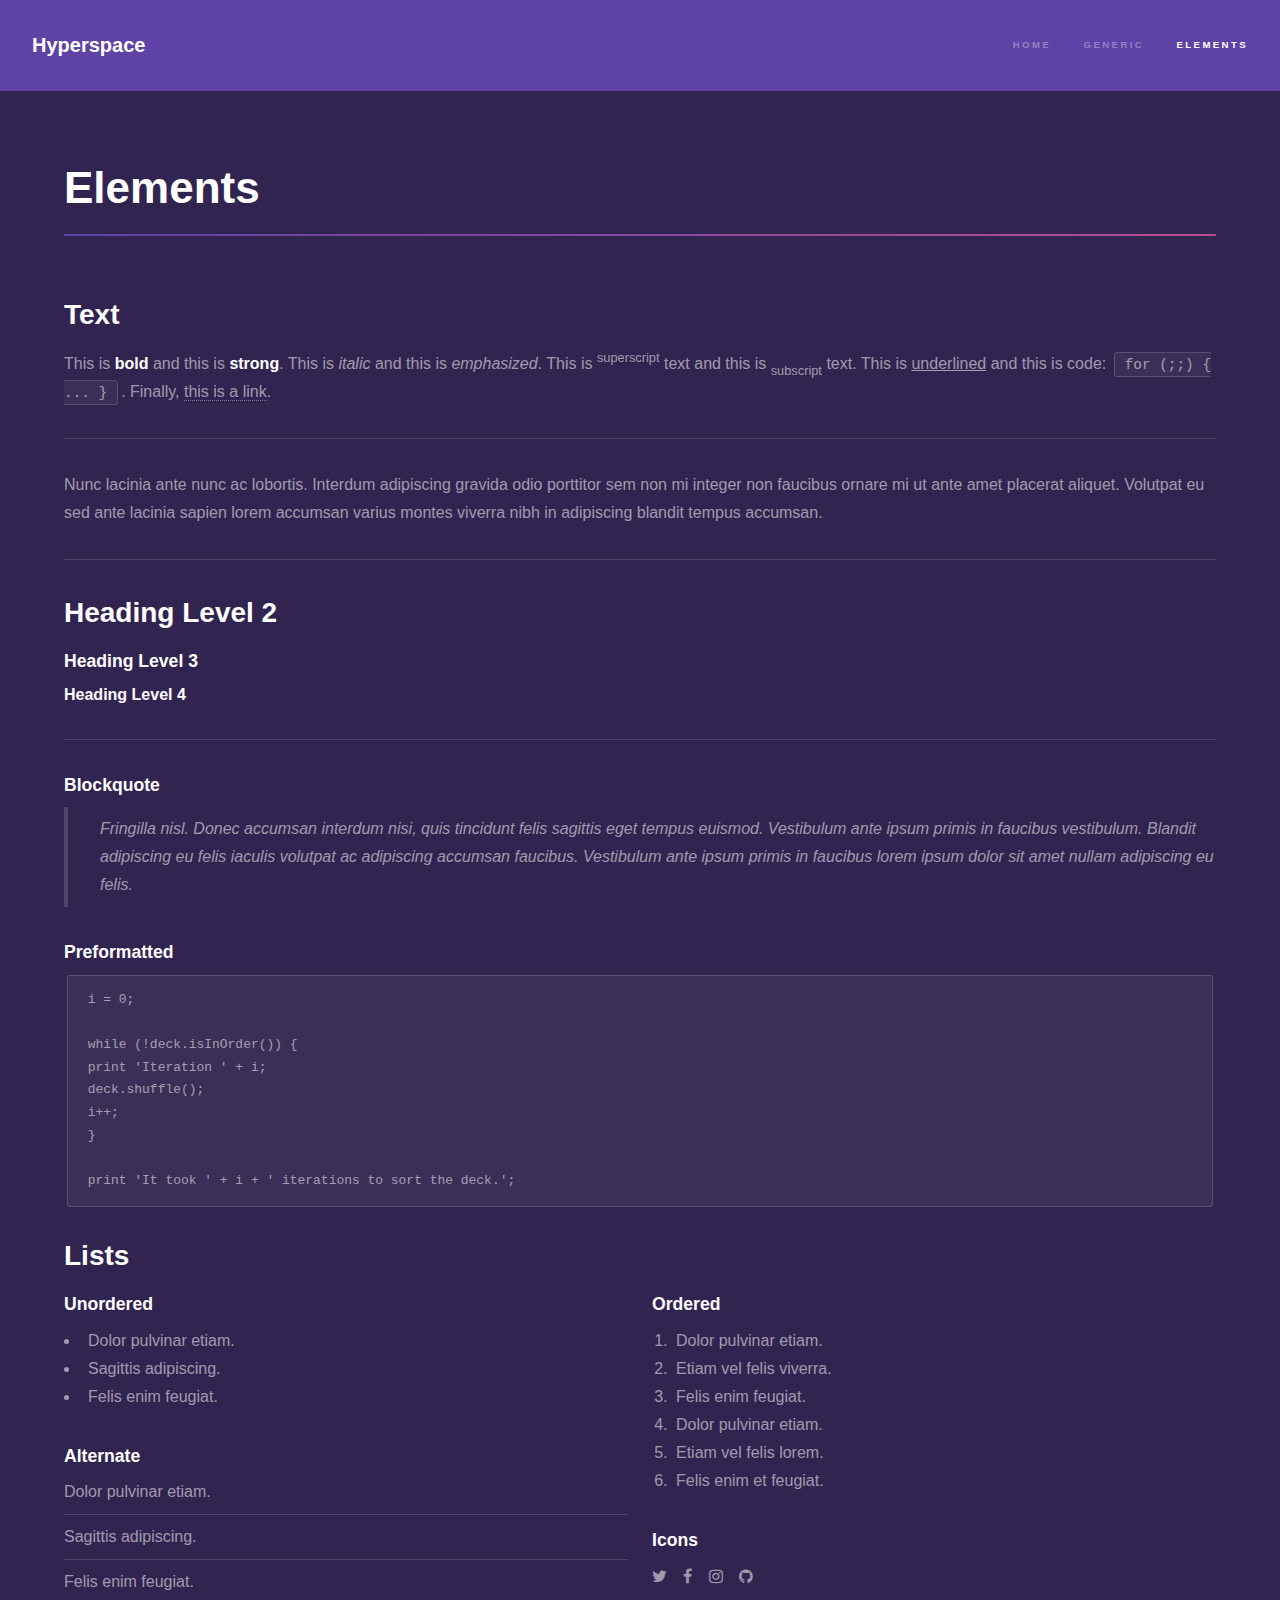
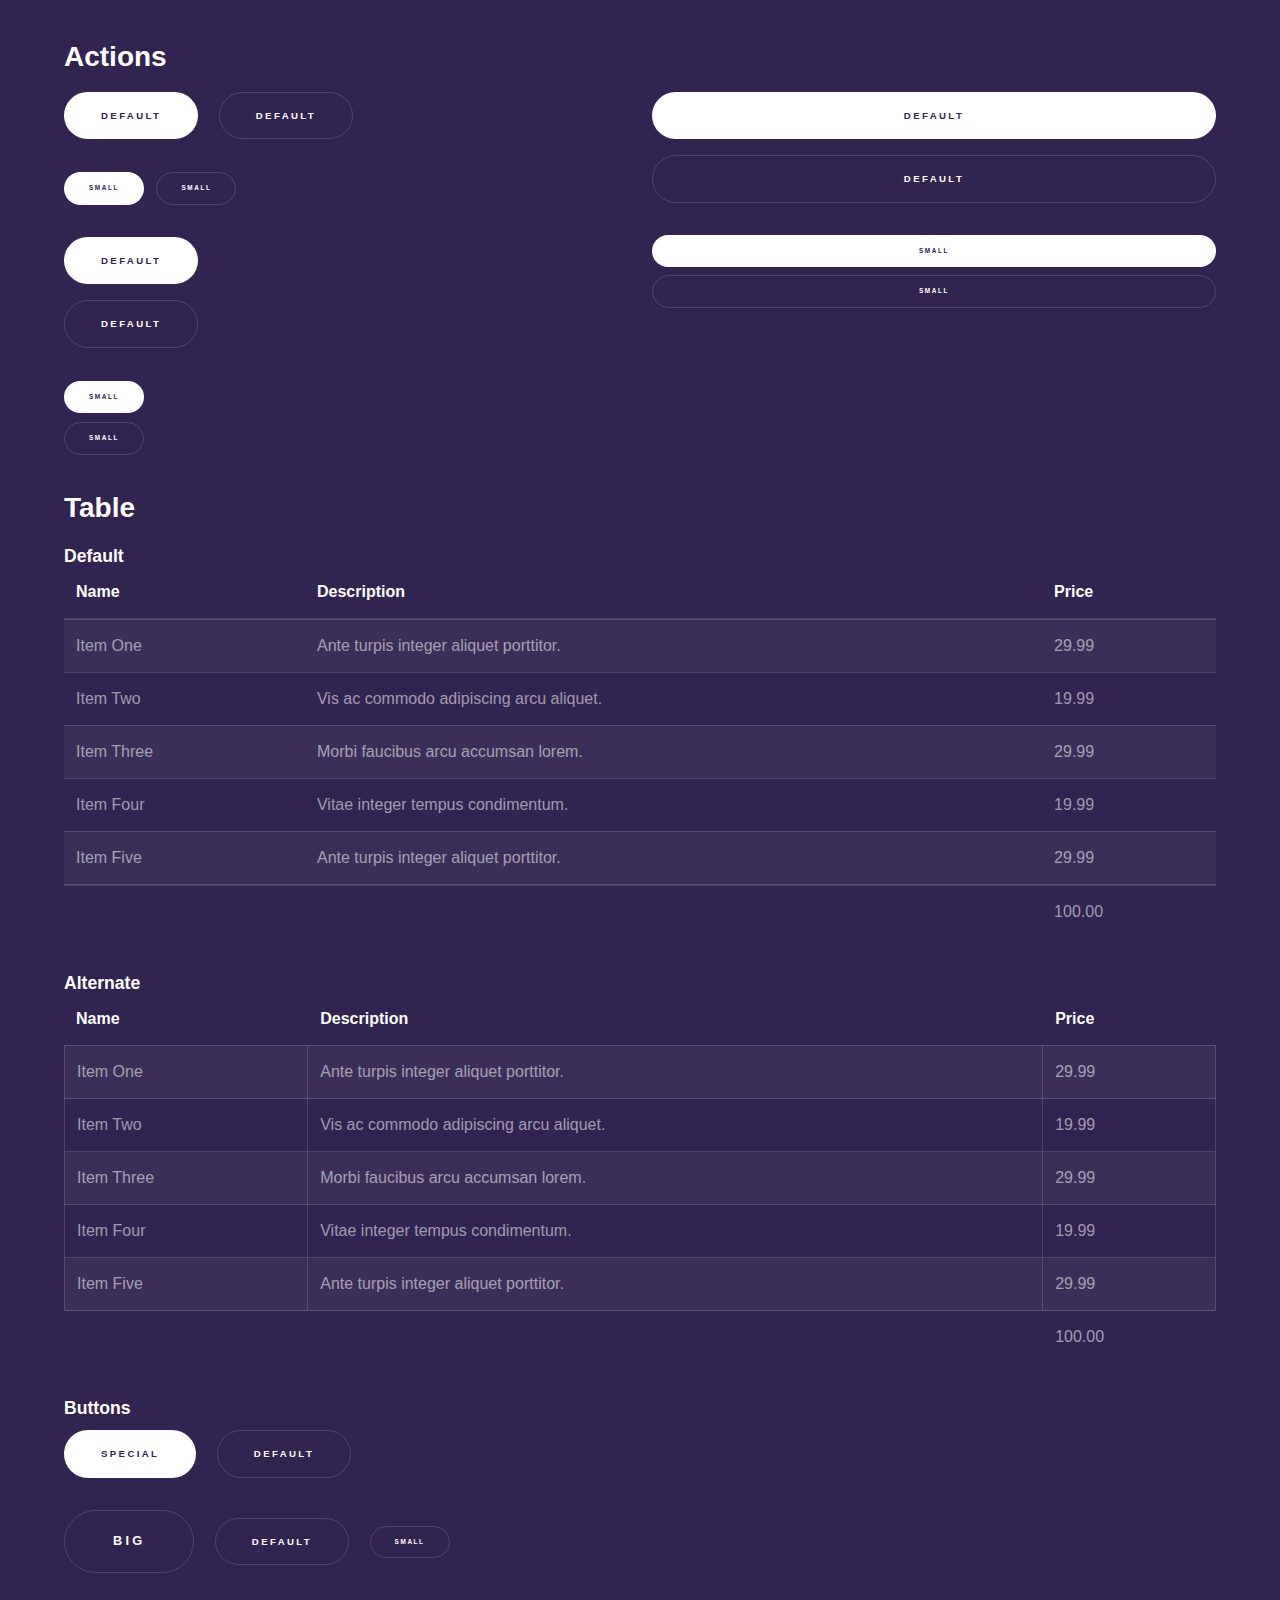
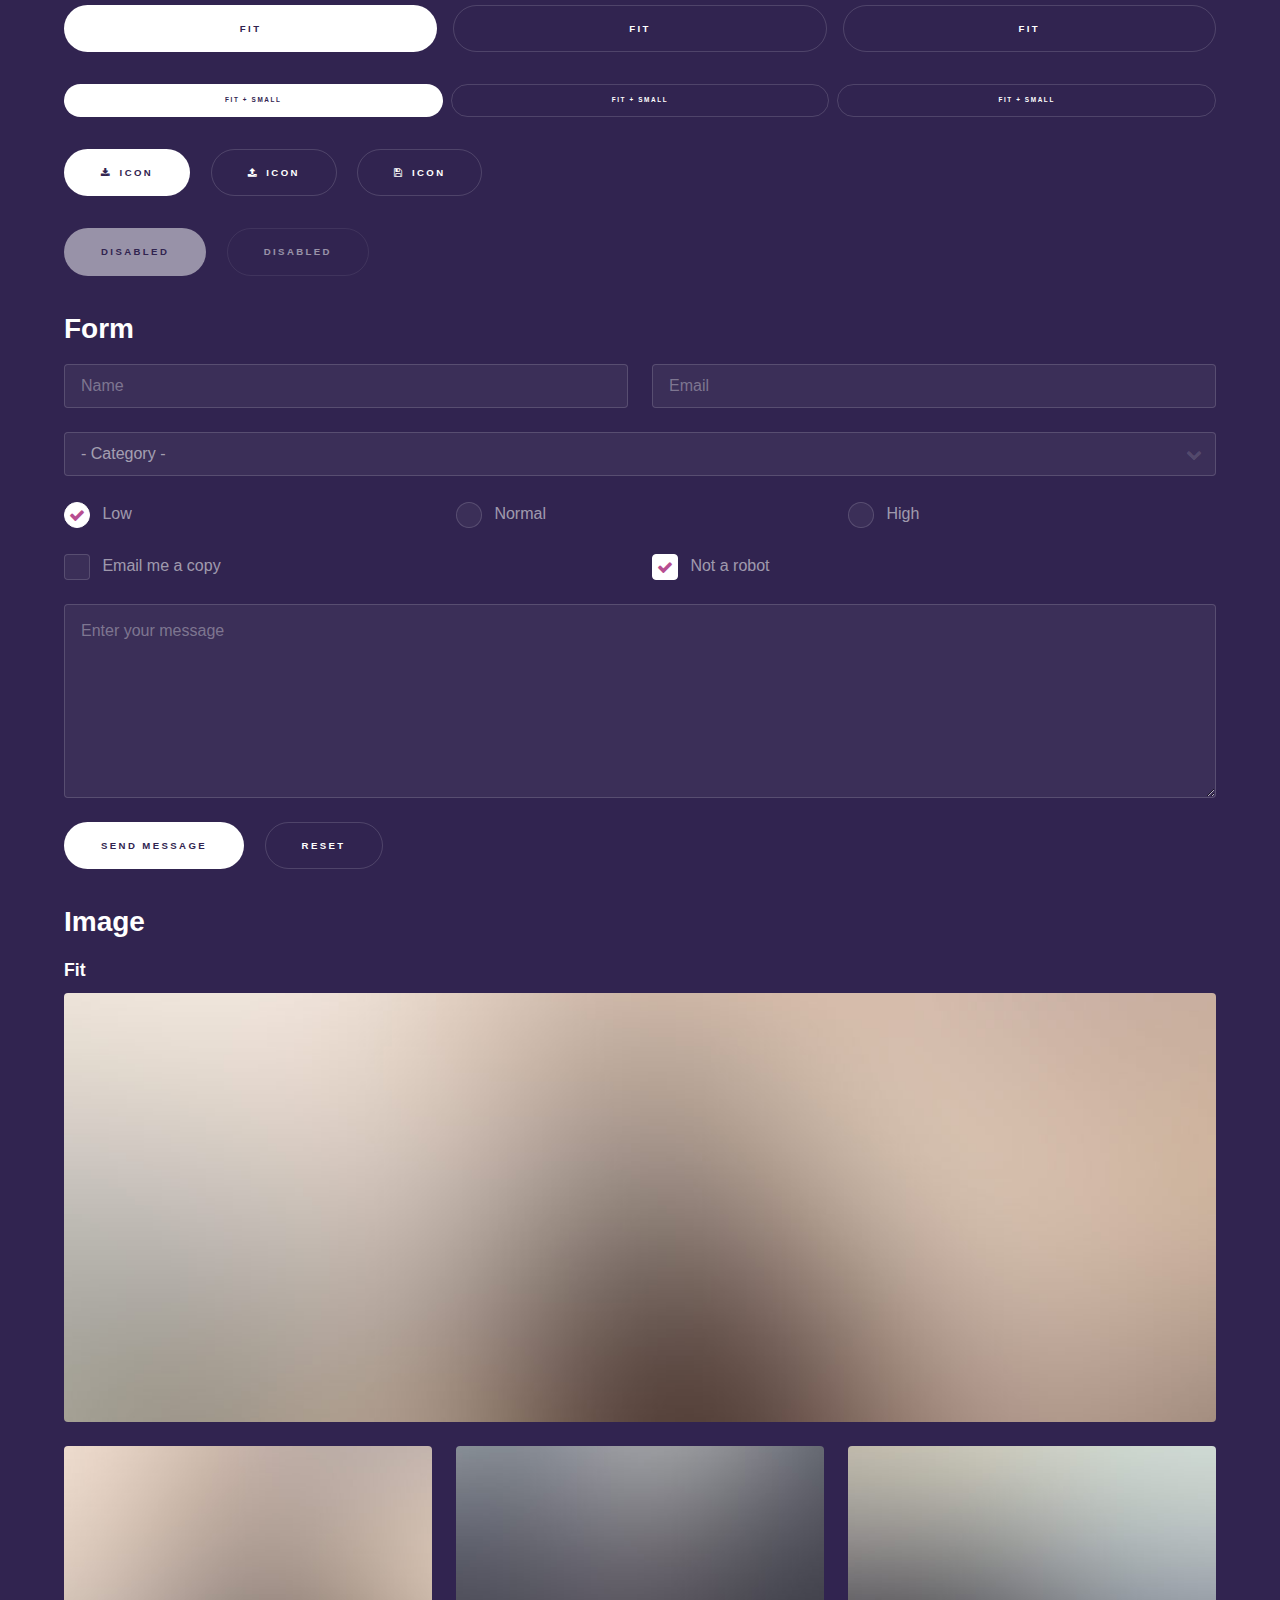
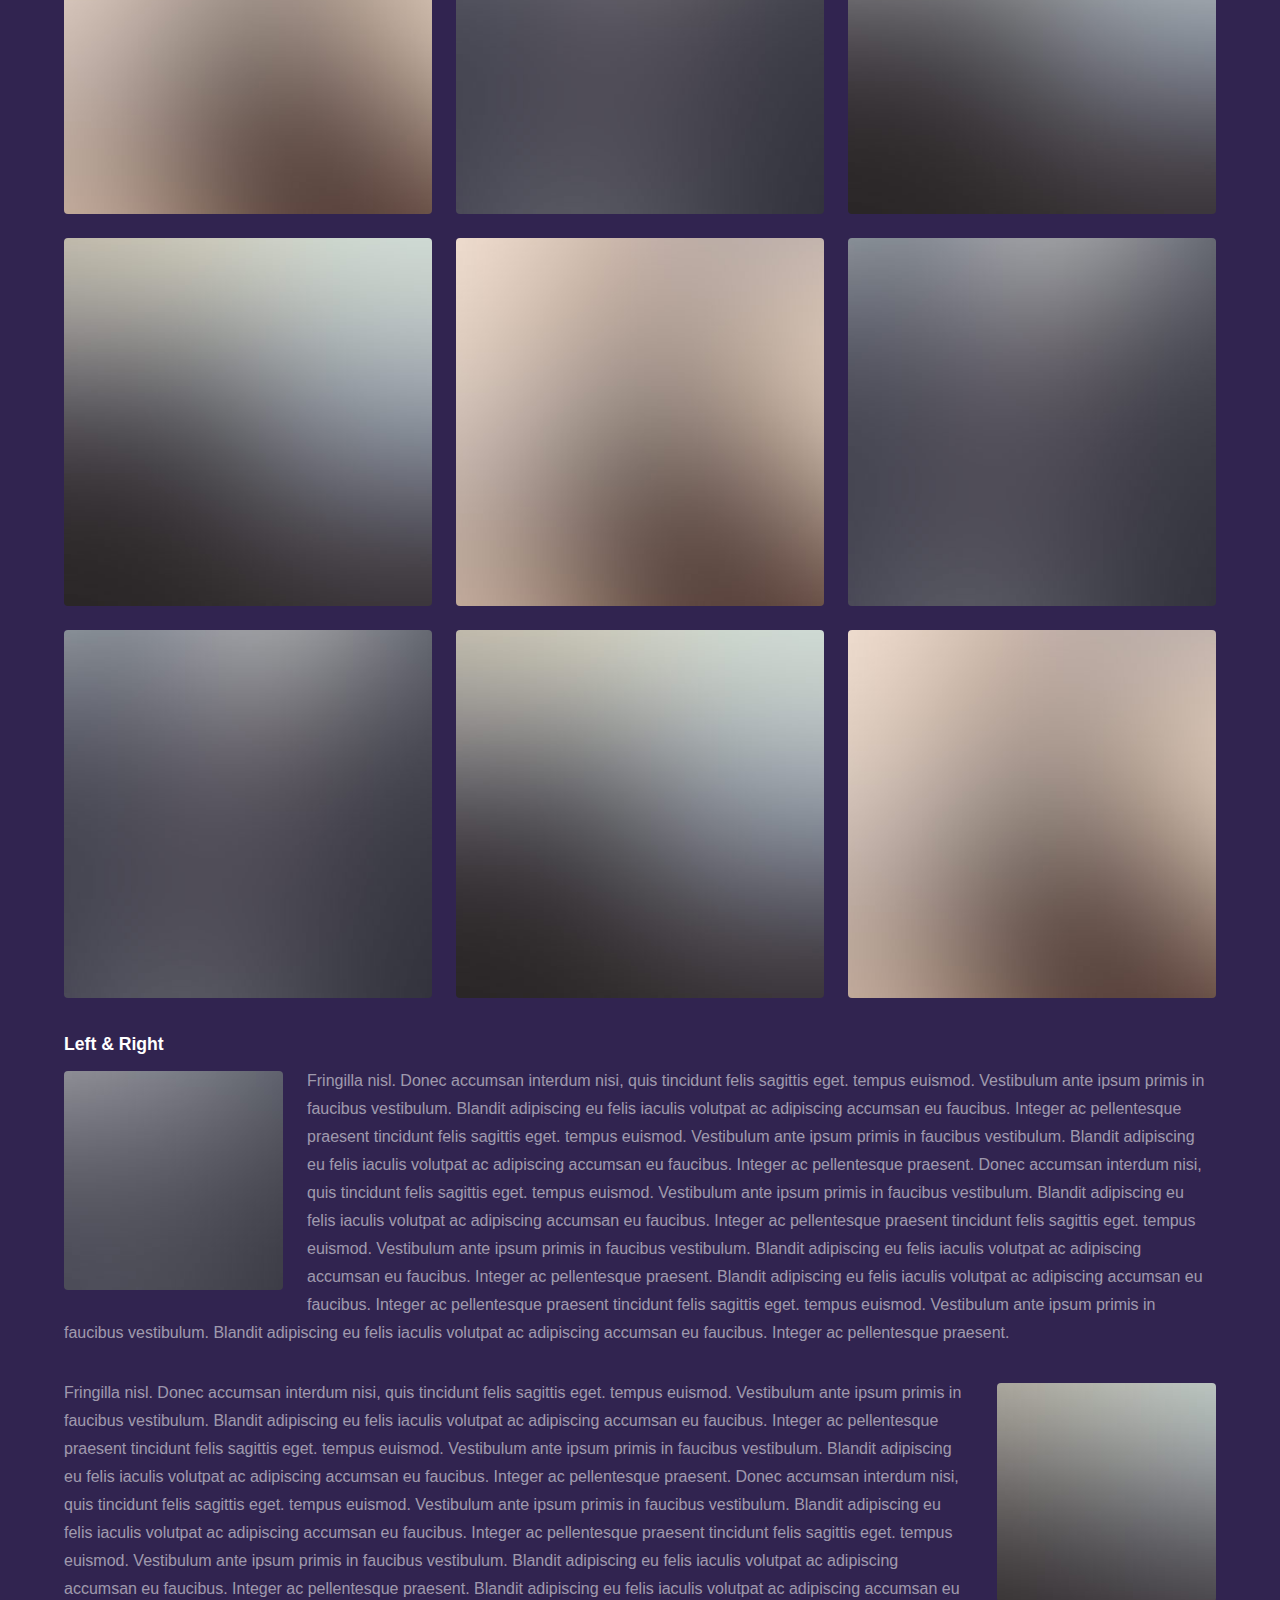
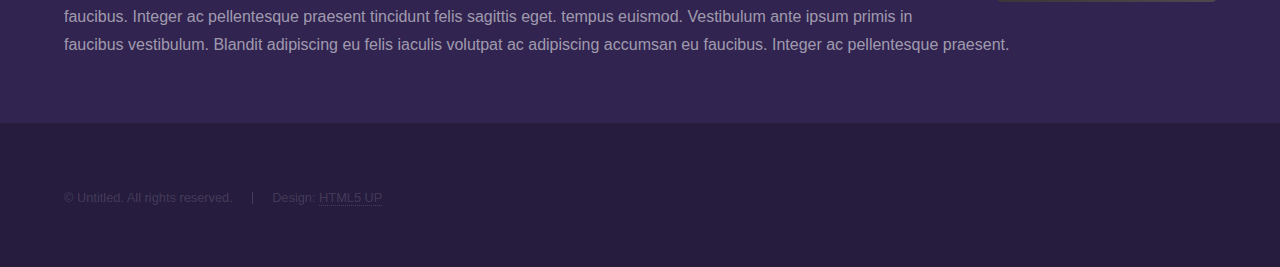
==== elements.html @ 5645de26 "added" ====
<!DOCTYPE HTML>
<!--
	Hyperspace by HTML5 UP
	html5up.net | @ajlkn
	Free for personal and commercial use under the CCA 3.0 license (html5up.net/license)
-->
<html>
	<head>
		<title>Elements - Hyperspace by HTML5 UP</title>
		<meta charset="utf-8" />
		<meta name="viewport" content="width=device-width, initial-scale=1" />
		<!--[if lte IE 8]><script src="assets/js/ie/html5shiv.js"></script><![endif]-->
		<link rel="stylesheet" href="assets/css/main.css" />
		<!--[if lte IE 9]><link rel="stylesheet" href="assets/css/ie9.css" /><![endif]-->
		<!--[if lte IE 8]><link rel="stylesheet" href="assets/css/ie8.css" /><![endif]-->
	</head>
	<body>

		<!-- Header -->
			<header id="header">
				<a href="index.html" class="title">Hyperspace</a>
				<nav>
					<ul>
						<li><a href="index.html">Home</a></li>
						<li><a href="generic.html">Generic</a></li>
						<li><a href="elements.html"  class="active">Elements</a></li>
					</ul>
				</nav>
			</header>

		<!-- Wrapper -->
			<div id="wrapper">

				<!-- Main -->
					<section id="main" class="wrapper">
						<div class="inner">
							<h1 class="major">Elements</h1>

							<!-- Text -->
								<section>
									<h2>Text</h2>
									<p>This is <b>bold</b> and this is <strong>strong</strong>. This is <i>italic</i> and this is <em>emphasized</em>.
									This is <sup>superscript</sup> text and this is <sub>subscript</sub> text.
									This is <u>underlined</u> and this is code: <code>for (;;) { ... }</code>. Finally, <a href="#">this is a link</a>.</p>
									<hr />
									<p>Nunc lacinia ante nunc ac lobortis. Interdum adipiscing gravida odio porttitor sem non mi integer non faucibus ornare mi ut ante amet placerat aliquet. Volutpat eu sed ante lacinia sapien lorem accumsan varius montes viverra nibh in adipiscing blandit tempus accumsan.</p>
									<hr />
									<h2>Heading Level 2</h2>
									<h3>Heading Level 3</h3>
									<h4>Heading Level 4</h4>
									<hr />
									<h3>Blockquote</h3>
									<blockquote>Fringilla nisl. Donec accumsan interdum nisi, quis tincidunt felis sagittis eget tempus euismod. Vestibulum ante ipsum primis in faucibus vestibulum. Blandit adipiscing eu felis iaculis volutpat ac adipiscing accumsan faucibus. Vestibulum ante ipsum primis in faucibus lorem ipsum dolor sit amet nullam adipiscing eu felis.</blockquote>
									<h3>Preformatted</h3>
									<pre><code>i = 0;

while (!deck.isInOrder()) {
print 'Iteration ' + i;
deck.shuffle();
i++;
}

print 'It took ' + i + ' iterations to sort the deck.';</code></pre>
								</section>

							<!-- Lists -->
								<section>
									<h2>Lists</h2>
									<div class="row">
										<div class="6u 12u$(medium)">
											<h3>Unordered</h3>
											<ul>
												<li>Dolor pulvinar etiam.</li>
												<li>Sagittis adipiscing.</li>
												<li>Felis enim feugiat.</li>
											</ul>
											<h3>Alternate</h3>
											<ul class="alt">
												<li>Dolor pulvinar etiam.</li>
												<li>Sagittis adipiscing.</li>
												<li>Felis enim feugiat.</li>
											</ul>
										</div>
										<div class="6u$ 12u$(medium)">
											<h3>Ordered</h3>
											<ol>
												<li>Dolor pulvinar etiam.</li>
												<li>Etiam vel felis viverra.</li>
												<li>Felis enim feugiat.</li>
												<li>Dolor pulvinar etiam.</li>
												<li>Etiam vel felis lorem.</li>
												<li>Felis enim et feugiat.</li>
											</ol>
											<h3>Icons</h3>
											<ul class="icons">
												<li><a href="#" class="icon fa-twitter"><span class="label">Twitter</span></a></li>
												<li><a href="#" class="icon fa-facebook"><span class="label">Facebook</span></a></li>
												<li><a href="#" class="icon fa-instagram"><span class="label">Instagram</span></a></li>
												<li><a href="#" class="icon fa-github"><span class="label">Github</span></a></li>
											</ul>
										</div>
									</div>
									<h2>Actions</h2>
									<div class="row">
										<div class="6u 12u$(medium)">
											<ul class="actions">
												<li><a href="#" class="button special">Default</a></li>
												<li><a href="#" class="button">Default</a></li>
											</ul>
											<ul class="actions small">
												<li><a href="#" class="button special small">Small</a></li>
												<li><a href="#" class="button small">Small</a></li>
											</ul>
											<ul class="actions vertical">
												<li><a href="#" class="button special">Default</a></li>
												<li><a href="#" class="button">Default</a></li>
											</ul>
											<ul class="actions vertical small">
												<li><a href="#" class="button special small">Small</a></li>
												<li><a href="#" class="button small">Small</a></li>
											</ul>
										</div>
										<div class="6u 12u$(medium)">
											<ul class="actions vertical">
												<li><a href="#" class="button special fit">Default</a></li>
												<li><a href="#" class="button fit">Default</a></li>
											</ul>
											<ul class="actions vertical small">
												<li><a href="#" class="button special small fit">Small</a></li>
												<li><a href="#" class="button small fit">Small</a></li>
											</ul>
										</div>
									</div>
								</section>

							<!-- Table -->
								<section>
									<h2>Table</h2>
									<h3>Default</h3>
									<div class="table-wrapper">
										<table>
											<thead>
												<tr>
													<th>Name</th>
													<th>Description</th>
													<th>Price</th>
												</tr>
											</thead>
											<tbody>
												<tr>
													<td>Item One</td>
													<td>Ante turpis integer aliquet porttitor.</td>
													<td>29.99</td>
												</tr>
												<tr>
													<td>Item Two</td>
													<td>Vis ac commodo adipiscing arcu aliquet.</td>
													<td>19.99</td>
												</tr>
												<tr>
													<td>Item Three</td>
													<td> Morbi faucibus arcu accumsan lorem.</td>
													<td>29.99</td>
												</tr>
												<tr>
													<td>Item Four</td>
													<td>Vitae integer tempus condimentum.</td>
													<td>19.99</td>
												</tr>
												<tr>
													<td>Item Five</td>
													<td>Ante turpis integer aliquet porttitor.</td>
													<td>29.99</td>
												</tr>
											</tbody>
											<tfoot>
												<tr>
													<td colspan="2"></td>
													<td>100.00</td>
												</tr>
											</tfoot>
										</table>
									</div>

									<h3>Alternate</h3>
									<div class="table-wrapper">
										<table class="alt">
											<thead>
												<tr>
													<th>Name</th>
													<th>Description</th>
													<th>Price</th>
												</tr>
											</thead>
											<tbody>
												<tr>
													<td>Item One</td>
													<td>Ante turpis integer aliquet porttitor.</td>
													<td>29.99</td>
												</tr>
												<tr>
													<td>Item Two</td>
													<td>Vis ac commodo adipiscing arcu aliquet.</td>
													<td>19.99</td>
												</tr>
												<tr>
													<td>Item Three</td>
													<td> Morbi faucibus arcu accumsan lorem.</td>
													<td>29.99</td>
												</tr>
												<tr>
													<td>Item Four</td>
													<td>Vitae integer tempus condimentum.</td>
													<td>19.99</td>
												</tr>
												<tr>
													<td>Item Five</td>
													<td>Ante turpis integer aliquet porttitor.</td>
													<td>29.99</td>
												</tr>
											</tbody>
											<tfoot>
												<tr>
													<td colspan="2"></td>
													<td>100.00</td>
												</tr>
											</tfoot>
										</table>
									</div>
								</section>

							<!-- Buttons -->
								<section>
									<h3>Buttons</h3>
									<ul class="actions">
										<li><a href="#" class="button special">Special</a></li>
										<li><a href="#" class="button">Default</a></li>
									</ul>
									<ul class="actions">
										<li><a href="#" class="button big">Big</a></li>
										<li><a href="#" class="button">Default</a></li>
										<li><a href="#" class="button small">Small</a></li>
									</ul>
									<ul class="actions fit">
										<li><a href="#" class="button special fit">Fit</a></li>
										<li><a href="#" class="button fit">Fit</a></li>
										<li><a href="#" class="button fit">Fit</a></li>
									</ul>
									<ul class="actions fit small">
										<li><a href="#" class="button special fit small">Fit + Small</a></li>
										<li><a href="#" class="button fit small">Fit + Small</a></li>
										<li><a href="#" class="button fit small">Fit + Small</a></li>
									</ul>
									<ul class="actions">
										<li><a href="#" class="button special icon fa-download">Icon</a></li>
										<li><a href="#" class="button icon fa-upload">Icon</a></li>
										<li><a href="#" class="button icon fa-save">Icon</a></li>
									</ul>
									<ul class="actions">
										<li><span class="button special disabled">Disabled</span></li>
										<li><span class="button disabled">Disabled</span></li>
									</ul>
								</section>

							<!-- Form -->
								<section>
									<h2>Form</h2>
									<form method="post" action="#">
										<div class="row uniform">
											<div class="6u 12u$(xsmall)">
												<input type="text" name="demo-name" id="demo-name" value="" placeholder="Name" />
											</div>
											<div class="6u$ 12u$(xsmall)">
												<input type="email" name="demo-email" id="demo-email" value="" placeholder="Email" />
											</div>
											<div class="12u$">
												<div class="select-wrapper">
													<select name="demo-category" id="demo-category">
														<option value="">- Category -</option>
														<option value="1">Manufacturing</option>
														<option value="1">Shipping</option>
														<option value="1">Administration</option>
														<option value="1">Human Resources</option>
													</select>
												</div>
											</div>
											<div class="4u 12u$(small)">
												<input type="radio" id="demo-priority-low" name="demo-priority" checked>
												<label for="demo-priority-low">Low</label>
											</div>
											<div class="4u 12u$(small)">
												<input type="radio" id="demo-priority-normal" name="demo-priority">
												<label for="demo-priority-normal">Normal</label>
											</div>
											<div class="4u$ 12u$(small)">
												<input type="radio" id="demo-priority-high" name="demo-priority">
												<label for="demo-priority-high">High</label>
											</div>
											<div class="6u 12u$(small)">
												<input type="checkbox" id="demo-copy" name="demo-copy">
												<label for="demo-copy">Email me a copy</label>
											</div>
											<div class="6u$ 12u$(small)">
												<input type="checkbox" id="demo-human" name="demo-human" checked>
												<label for="demo-human">Not a robot</label>
											</div>
											<div class="12u$">
												<textarea name="demo-message" id="demo-message" placeholder="Enter your message" rows="6"></textarea>
											</div>
											<div class="12u$">
												<ul class="actions">
													<li><input type="submit" value="Send Message" class="special" /></li>
													<li><input type="reset" value="Reset" /></li>
												</ul>
											</div>
										</div>
									</form>
								</section>

							<!-- Image -->
								<section>
									<h2>Image</h2>
									<h3>Fit</h3>
									<div class="box alt">
										<div class="row uniform">
											<div class="12u$"><span class="image fit"><img src="images/pic04.jpg" alt="" /></span></div>
											<div class="4u"><span class="image fit"><img src="images/pic01.jpg" alt="" /></span></div>
											<div class="4u"><span class="image fit"><img src="images/pic02.jpg" alt="" /></span></div>
											<div class="4u$"><span class="image fit"><img src="images/pic03.jpg" alt="" /></span></div>
											<div class="4u"><span class="image fit"><img src="images/pic03.jpg" alt="" /></span></div>
											<div class="4u"><span class="image fit"><img src="images/pic01.jpg" alt="" /></span></div>
											<div class="4u$"><span class="image fit"><img src="images/pic02.jpg" alt="" /></span></div>
											<div class="4u"><span class="image fit"><img src="images/pic02.jpg" alt="" /></span></div>
											<div class="4u"><span class="image fit"><img src="images/pic03.jpg" alt="" /></span></div>
											<div class="4u$"><span class="image fit"><img src="images/pic01.jpg" alt="" /></span></div>
										</div>
									</div>
									<h3>Left &amp; Right</h3>
									<p><span class="image left"><img src="images/pic05.jpg" alt="" /></span>Fringilla nisl. Donec accumsan interdum nisi, quis tincidunt felis sagittis eget. tempus euismod. Vestibulum ante ipsum primis in faucibus vestibulum. Blandit adipiscing eu felis iaculis volutpat ac adipiscing accumsan eu faucibus. Integer ac pellentesque praesent tincidunt felis sagittis eget. tempus euismod. Vestibulum ante ipsum primis in faucibus vestibulum. Blandit adipiscing eu felis iaculis volutpat ac adipiscing accumsan eu faucibus. Integer ac pellentesque praesent. Donec accumsan interdum nisi, quis tincidunt felis sagittis eget. tempus euismod. Vestibulum ante ipsum primis in faucibus vestibulum. Blandit adipiscing eu felis iaculis volutpat ac adipiscing accumsan eu faucibus. Integer ac pellentesque praesent tincidunt felis sagittis eget. tempus euismod. Vestibulum ante ipsum primis in faucibus vestibulum. Blandit adipiscing eu felis iaculis volutpat ac adipiscing accumsan eu faucibus. Integer ac pellentesque praesent. Blandit adipiscing eu felis iaculis volutpat ac adipiscing accumsan eu faucibus. Integer ac pellentesque praesent tincidunt felis sagittis eget. tempus euismod. Vestibulum ante ipsum primis in faucibus vestibulum. Blandit adipiscing eu felis iaculis volutpat ac adipiscing accumsan eu faucibus. Integer ac pellentesque praesent.</p>
									<p><span class="image right"><img src="images/pic06.jpg" alt="" /></span>Fringilla nisl. Donec accumsan interdum nisi, quis tincidunt felis sagittis eget. tempus euismod. Vestibulum ante ipsum primis in faucibus vestibulum. Blandit adipiscing eu felis iaculis volutpat ac adipiscing accumsan eu faucibus. Integer ac pellentesque praesent tincidunt felis sagittis eget. tempus euismod. Vestibulum ante ipsum primis in faucibus vestibulum. Blandit adipiscing eu felis iaculis volutpat ac adipiscing accumsan eu faucibus. Integer ac pellentesque praesent. Donec accumsan interdum nisi, quis tincidunt felis sagittis eget. tempus euismod. Vestibulum ante ipsum primis in faucibus vestibulum. Blandit adipiscing eu felis iaculis volutpat ac adipiscing accumsan eu faucibus. Integer ac pellentesque praesent tincidunt felis sagittis eget. tempus euismod. Vestibulum ante ipsum primis in faucibus vestibulum. Blandit adipiscing eu felis iaculis volutpat ac adipiscing accumsan eu faucibus. Integer ac pellentesque praesent. Blandit adipiscing eu felis iaculis volutpat ac adipiscing accumsan eu faucibus. Integer ac pellentesque praesent tincidunt felis sagittis eget. tempus euismod. Vestibulum ante ipsum primis in faucibus vestibulum. Blandit adipiscing eu felis iaculis volutpat ac adipiscing accumsan eu faucibus. Integer ac pellentesque praesent.</p>
								</section>

						</div>
					</section>

			</div>

		<!-- Footer -->
			<footer id="footer" class="wrapper alt">
				<div class="inner">
					<ul class="menu">
						<li>&copy; Untitled. All rights reserved.</li><li>Design: <a href="http://html5up.net">HTML5 UP</a></li>
					</ul>
				</div>
			</footer>

		<!-- Scripts -->
			<script src="assets/js/jquery.min.js"></script>
			<script src="assets/js/jquery.scrollex.min.js"></script>
			<script src="assets/js/jquery.scrolly.min.js"></script>
			<script src="assets/js/skel.min.js"></script>
			<script src="assets/js/util.js"></script>
			<!--[if lte IE 8]><script src="assets/js/ie/respond.min.js"></script><![endif]-->
			<script src="assets/js/main.js"></script>

	</body>
</html>
---- assets/css/main.css ----
@import url(font-awesome.min.css);

/*
	Hyperspace by HTML5 UP
	html5up.net | @ajlkn
	Free for personal and commercial use under the CCA 3.0 license (html5up.net/license)
*/

/* Reset */

	html, body, div, span, applet, object, iframe, h1, h2, h3, h4, h5, h6, p, blockquote, pre, a, abbr, acronym, address, big, cite, code, del, dfn, em, img, ins, kbd, q, s, samp, small, strike, strong, sub, sup, tt, var, b, u, i, center, dl, dt, dd, ol, ul, li, fieldset, form, label, legend, table, caption, tbody, tfoot, thead, tr, th, td, article, aside, canvas, details, embed, figure, figcaption, footer, header, hgroup, menu, nav, output, ruby, section, summary, time, mark, audio, video {
		margin: 0;
		padding: 0;
		border: 0;
		font-size: 100%;
		font: inherit;
		vertical-align: baseline;
	}

	article, aside, details, figcaption, figure, footer, header, hgroup, menu, nav, section {
		display: block;
	}

	body {
		line-height: 1;
	}

	ol, ul {
		list-style: none;
	}

	blockquote, q {
		quotes: none;
	}

	blockquote:before, blockquote:after, q:before, q:after {
		content: '';
		content: none;
	}

	table {
		border-collapse: collapse;
		border-spacing: 0;
	}

	body {
		-webkit-text-size-adjust: none;
	}

/* Box Model */

	*, *:before, *:after {
		-moz-box-sizing: border-box;
		-webkit-box-sizing: border-box;
		box-sizing: border-box;
	}

/* Grid */

	.row {
		border-bottom: solid 1px transparent;
		-moz-box-sizing: border-box;
		-webkit-box-sizing: border-box;
		box-sizing: border-box;
	}

	.row > * {
		float: left;
		-moz-box-sizing: border-box;
		-webkit-box-sizing: border-box;
		box-sizing: border-box;
	}

	.row:after, .row:before {
		content: '';
		display: block;
		clear: both;
		height: 0;
	}

	.row.uniform > * > :first-child {
		margin-top: 0;
	}

	.row.uniform > * > :last-child {
		margin-bottom: 0;
	}

	.row.\30 \25 > * {
		padding: 0 0 0 0em;
	}

	.row.\30 \25 {
		margin: 0 0 -1px 0em;
	}

	.row.uniform.\30 \25 > * {
		padding: 0em 0 0 0em;
	}

	.row.uniform.\30 \25 {
		margin: 0em 0 -1px 0em;
	}

	.row > * {
		padding: 0 0 0 1.5em;
	}

	.row {
		margin: 0 0 -1px -1.5em;
	}

	.row.uniform > * {
		padding: 1.5em 0 0 1.5em;
	}

	.row.uniform {
		margin: -1.5em 0 -1px -1.5em;
	}

	.row.\32 00\25 > * {
		padding: 0 0 0 3em;
	}

	.row.\32 00\25 {
		margin: 0 0 -1px -3em;
	}

	.row.uniform.\32 00\25 > * {
		padding: 3em 0 0 3em;
	}

	.row.uniform.\32 00\25 {
		margin: -3em 0 -1px -3em;
	}

	.row.\31 50\25 > * {
		padding: 0 0 0 2.25em;
	}

	.row.\31 50\25 {
		margin: 0 0 -1px -2.25em;
	}

	.row.uniform.\31 50\25 > * {
		padding: 2.25em 0 0 2.25em;
	}

	.row.uniform.\31 50\25 {
		margin: -2.25em 0 -1px -2.25em;
	}

	.row.\35 0\25 > * {
		padding: 0 0 0 0.75em;
	}

	.row.\35 0\25 {
		margin: 0 0 -1px -0.75em;
	}

	.row.uniform.\35 0\25 > * {
		padding: 0.75em 0 0 0.75em;
	}

	.row.uniform.\35 0\25 {
		margin: -0.75em 0 -1px -0.75em;
	}

	.row.\32 5\25 > * {
		padding: 0 0 0 0.375em;
	}

	.row.\32 5\25 {
		margin: 0 0 -1px -0.375em;
	}

	.row.uniform.\32 5\25 > * {
		padding: 0.375em 0 0 0.375em;
	}

	.row.uniform.\32 5\25 {
		margin: -0.375em 0 -1px -0.375em;
	}

	.\31 2u, .\31 2u\24 {
		width: 100%;
		clear: none;
		margin-left: 0;
	}

	.\31 1u, .\31 1u\24 {
		width: 91.6666666667%;
		clear: none;
		margin-left: 0;
	}

	.\31 0u, .\31 0u\24 {
		width: 83.3333333333%;
		clear: none;
		margin-left: 0;
	}

	.\39 u, .\39 u\24 {
		width: 75%;
		clear: none;
		margin-left: 0;
	}

	.\38 u, .\38 u\24 {
		width: 66.6666666667%;
		clear: none;
		margin-left: 0;
	}

	.\37 u, .\37 u\24 {
		width: 58.3333333333%;
		clear: none;
		margin-left: 0;
	}

	.\36 u, .\36 u\24 {
		width: 50%;
		clear: none;
		margin-left: 0;
	}

	.\35 u, .\35 u\24 {
		width: 41.6666666667%;
		clear: none;
		margin-left: 0;
	}

	.\34 u, .\34 u\24 {
		width: 33.3333333333%;
		clear: none;
		margin-left: 0;
	}

	.\33 u, .\33 u\24 {
		width: 25%;
		clear: none;
		margin-left: 0;
	}

	.\32 u, .\32 u\24 {
		width: 16.6666666667%;
		clear: none;
		margin-left: 0;
	}

	.\31 u, .\31 u\24 {
		width: 8.3333333333%;
		clear: none;
		margin-left: 0;
	}

	.\31 2u\24 + *,
	.\31 1u\24 + *,
	.\31 0u\24 + *,
	.\39 u\24 + *,
	.\38 u\24 + *,
	.\37 u\24 + *,
	.\36 u\24 + *,
	.\35 u\24 + *,
	.\34 u\24 + *,
	.\33 u\24 + *,
	.\32 u\24 + *,
	.\31 u\24 + * {
		clear: left;
	}

	.\-11u {
		margin-left: 91.66667%;
	}

	.\-10u {
		margin-left: 83.33333%;
	}

	.\-9u {
		margin-left: 75%;
	}

	.\-8u {
		margin-left: 66.66667%;
	}

	.\-7u {
		margin-left: 58.33333%;
	}

	.\-6u {
		margin-left: 50%;
	}

	.\-5u {
		margin-left: 41.66667%;
	}

	.\-4u {
		margin-left: 33.33333%;
	}

	.\-3u {
		margin-left: 25%;
	}

	.\-2u {
		margin-left: 16.66667%;
	}

	.\-1u {
		margin-left: 8.33333%;
	}

	@media screen and (max-width: 1680px) {

		.row > * {
			padding: 0 0 0 1.5em;
		}

		.row {
			margin: 0 0 -1px -1.5em;
		}

		.row.uniform > * {
			padding: 1.5em 0 0 1.5em;
		}

		.row.uniform {
			margin: -1.5em 0 -1px -1.5em;
		}

		.row.\32 00\25 > * {
			padding: 0 0 0 3em;
		}

		.row.\32 00\25 {
			margin: 0 0 -1px -3em;
		}

		.row.uniform.\32 00\25 > * {
			padding: 3em 0 0 3em;
		}

		.row.uniform.\32 00\25 {
			margin: -3em 0 -1px -3em;
		}

		.row.\31 50\25 > * {
			padding: 0 0 0 2.25em;
		}

		.row.\31 50\25 {
			margin: 0 0 -1px -2.25em;
		}

		.row.uniform.\31 50\25 > * {
			padding: 2.25em 0 0 2.25em;
		}

		.row.uniform.\31 50\25 {
			margin: -2.25em 0 -1px -2.25em;
		}

		.row.\35 0\25 > * {
			padding: 0 0 0 0.75em;
		}

		.row.\35 0\25 {
			margin: 0 0 -1px -0.75em;
		}

		.row.uniform.\35 0\25 > * {
			padding: 0.75em 0 0 0.75em;
		}

		.row.uniform.\35 0\25 {
			margin: -0.75em 0 -1px -0.75em;
		}

		.row.\32 5\25 > * {
			padding: 0 0 0 0.375em;
		}

		.row.\32 5\25 {
			margin: 0 0 -1px -0.375em;
		}

		.row.uniform.\32 5\25 > * {
			padding: 0.375em 0 0 0.375em;
		}

		.row.uniform.\32 5\25 {
			margin: -0.375em 0 -1px -0.375em;
		}

		.\31 2u\28xlarge\29, .\31 2u\24\28xlarge\29 {
			width: 100%;
			clear: none;
			margin-left: 0;
		}

		.\31 1u\28xlarge\29, .\31 1u\24\28xlarge\29 {
			width: 91.6666666667%;
			clear: none;
			margin-left: 0;
		}

		.\31 0u\28xlarge\29, .\31 0u\24\28xlarge\29 {
			width: 83.3333333333%;
			clear: none;
			margin-left: 0;
		}

		.\39 u\28xlarge\29, .\39 u\24\28xlarge\29 {
			width: 75%;
			clear: none;
			margin-left: 0;
		}

		.\38 u\28xlarge\29, .\38 u\24\28xlarge\29 {
			width: 66.6666666667%;
			clear: none;
			margin-left: 0;
		}

		.\37 u\28xlarge\29, .\37 u\24\28xlarge\29 {
			width: 58.3333333333%;
			clear: none;
			margin-left: 0;
		}

		.\36 u\28xlarge\29, .\36 u\24\28xlarge\29 {
			width: 50%;
			clear: none;
			margin-left: 0;
		}

		.\35 u\28xlarge\29, .\35 u\24\28xlarge\29 {
			width: 41.6666666667%;
			clear: none;
			margin-left: 0;
		}

		.\34 u\28xlarge\29, .\34 u\24\28xlarge\29 {
			width: 33.3333333333%;
			clear: none;
			margin-left: 0;
		}

		.\33 u\28xlarge\29, .\33 u\24\28xlarge\29 {
			width: 25%;
			clear: none;
			margin-left: 0;
		}

		.\32 u\28xlarge\29, .\32 u\24\28xlarge\29 {
			width: 16.6666666667%;
			clear: none;
			margin-left: 0;
		}

		.\31 u\28xlarge\29, .\31 u\24\28xlarge\29 {
			width: 8.3333333333%;
			clear: none;
			margin-left: 0;
		}

		.\31 2u\24\28xlarge\29 + *,
		.\31 1u\24\28xlarge\29 + *,
		.\31 0u\24\28xlarge\29 + *,
		.\39 u\24\28xlarge\29 + *,
		.\38 u\24\28xlarge\29 + *,
		.\37 u\24\28xlarge\29 + *,
		.\36 u\24\28xlarge\29 + *,
		.\35 u\24\28xlarge\29 + *,
		.\34 u\24\28xlarge\29 + *,
		.\33 u\24\28xlarge\29 + *,
		.\32 u\24\28xlarge\29 + *,
		.\31 u\24\28xlarge\29 + * {
			clear: left;
		}

		.\-11u\28xlarge\29 {
			margin-left: 91.66667%;
		}

		.\-10u\28xlarge\29 {
			margin-left: 83.33333%;
		}

		.\-9u\28xlarge\29 {
			margin-left: 75%;
		}

		.\-8u\28xlarge\29 {
			margin-left: 66.66667%;
		}

		.\-7u\28xlarge\29 {
			margin-left: 58.33333%;
		}

		.\-6u\28xlarge\29 {
			margin-left: 50%;
		}

		.\-5u\28xlarge\29 {
			margin-left: 41.66667%;
		}

		.\-4u\28xlarge\29 {
			margin-left: 33.33333%;
		}

		.\-3u\28xlarge\29 {
			margin-left: 25%;
		}

		.\-2u\28xlarge\29 {
			margin-left: 16.66667%;
		}

		.\-1u\28xlarge\29 {
			margin-left: 8.33333%;
		}

	}

	@media screen and (max-width: 1280px) {

		.row > * {
			padding: 0 0 0 1.5em;
		}

		.row {
			margin: 0 0 -1px -1.5em;
		}

		.row.uniform > * {
			padding: 1.5em 0 0 1.5em;
		}

		.row.uniform {
			margin: -1.5em 0 -1px -1.5em;
		}

		.row.\32 00\25 > * {
			padding: 0 0 0 3em;
		}

		.row.\32 00\25 {
			margin: 0 0 -1px -3em;
		}

		.row.uniform.\32 00\25 > * {
			padding: 3em 0 0 3em;
		}

		.row.uniform.\32 00\25 {
			margin: -3em 0 -1px -3em;
		}

		.row.\31 50\25 > * {
			padding: 0 0 0 2.25em;
		}

		.row.\31 50\25 {
			margin: 0 0 -1px -2.25em;
		}

		.row.uniform.\31 50\25 > * {
			padding: 2.25em 0 0 2.25em;
		}

		.row.uniform.\31 50\25 {
			margin: -2.25em 0 -1px -2.25em;
		}

		.row.\35 0\25 > * {
			padding: 0 0 0 0.75em;
		}

		.row.\35 0\25 {
			margin: 0 0 -1px -0.75em;
		}

		.row.uniform.\35 0\25 > * {
			padding: 0.75em 0 0 0.75em;
		}

		.row.uniform.\35 0\25 {
			margin: -0.75em 0 -1px -0.75em;
		}

		.row.\32 5\25 > * {
			padding: 0 0 0 0.375em;
		}

		.row.\32 5\25 {
			margin: 0 0 -1px -0.375em;
		}

		.row.uniform.\32 5\25 > * {
			padding: 0.375em 0 0 0.375em;
		}

		.row.uniform.\32 5\25 {
			margin: -0.375em 0 -1px -0.375em;
		}

		.\31 2u\28large\29, .\31 2u\24\28large\29 {
			width: 100%;
			clear: none;
			margin-left: 0;
		}

		.\31 1u\28large\29, .\31 1u\24\28large\29 {
			width: 91.6666666667%;
			clear: none;
			margin-left: 0;
		}

		.\31 0u\28large\29, .\31 0u\24\28large\29 {
			width: 83.3333333333%;
			clear: none;
			margin-left: 0;
		}

		.\39 u\28large\29, .\39 u\24\28large\29 {
			width: 75%;
			clear: none;
			margin-left: 0;
		}

		.\38 u\28large\29, .\38 u\24\28large\29 {
			width: 66.6666666667%;
			clear: none;
			margin-left: 0;
		}

		.\37 u\28large\29, .\37 u\24\28large\29 {
			width: 58.3333333333%;
			clear: none;
			margin-left: 0;
		}

		.\36 u\28large\29, .\36 u\24\28large\29 {
			width: 50%;
			clear: none;
			margin-left: 0;
		}

		.\35 u\28large\29, .\35 u\24\28large\29 {
			width: 41.6666666667%;
			clear: none;
			margin-left: 0;
		}

		.\34 u\28large\29, .\34 u\24\28large\29 {
			width: 33.3333333333%;
			clear: none;
			margin-left: 0;
		}

		.\33 u\28large\29, .\33 u\24\28large\29 {
			width: 25%;
			clear: none;
			margin-left: 0;
		}

		.\32 u\28large\29, .\32 u\24\28large\29 {
			width: 16.6666666667%;
			clear: none;
			margin-left: 0;
		}

		.\31 u\28large\29, .\31 u\24\28large\29 {
			width: 8.3333333333%;
			clear: none;
			margin-left: 0;
		}

		.\31 2u\24\28large\29 + *,
		.\31 1u\24\28large\29 + *,
		.\31 0u\24\28large\29 + *,
		.\39 u\24\28large\29 + *,
		.\38 u\24\28large\29 + *,
		.\37 u\24\28large\29 + *,
		.\36 u\24\28large\29 + *,
		.\35 u\24\28large\29 + *,
		.\34 u\24\28large\29 + *,
		.\33 u\24\28large\29 + *,
		.\32 u\24\28large\29 + *,
		.\31 u\24\28large\29 + * {
			clear: left;
		}

		.\-11u\28large\29 {
			margin-left: 91.66667%;
		}

		.\-10u\28large\29 {
			margin-left: 83.33333%;
		}

		.\-9u\28large\29 {
			margin-left: 75%;
		}

		.\-8u\28large\29 {
			margin-left: 66.66667%;
		}

		.\-7u\28large\29 {
			margin-left: 58.33333%;
		}

		.\-6u\28large\29 {
			margin-left: 50%;
		}

		.\-5u\28large\29 {
			margin-left: 41.66667%;
		}

		.\-4u\28large\29 {
			margin-left: 33.33333%;
		}

		.\-3u\28large\29 {
			margin-left: 25%;
		}

		.\-2u\28large\29 {
			margin-left: 16.66667%;
		}

		.\-1u\28large\29 {
			margin-left: 8.33333%;
		}

	}

	@media screen and (max-width: 980px) {

		.row > * {
			padding: 0 0 0 1.5em;
		}

		.row {
			margin: 0 0 -1px -1.5em;
		}

		.row.uniform > * {
			padding: 1.5em 0 0 1.5em;
		}

		.row.uniform {
			margin: -1.5em 0 -1px -1.5em;
		}

		.row.\32 00\25 > * {
			padding: 0 0 0 3em;
		}

		.row.\32 00\25 {
			margin: 0 0 -1px -3em;
		}

		.row.uniform.\32 00\25 > * {
			padding: 3em 0 0 3em;
		}

		.row.uniform.\32 00\25 {
			margin: -3em 0 -1px -3em;
		}

		.row.\31 50\25 > * {
			padding: 0 0 0 2.25em;
		}

		.row.\31 50\25 {
			margin: 0 0 -1px -2.25em;
		}

		.row.uniform.\31 50\25 > * {
			padding: 2.25em 0 0 2.25em;
		}

		.row.uniform.\31 50\25 {
			margin: -2.25em 0 -1px -2.25em;
		}

		.row.\35 0\25 > * {
			padding: 0 0 0 0.75em;
		}

		.row.\35 0\25 {
			margin: 0 0 -1px -0.75em;
		}

		.row.uniform.\35 0\25 > * {
			padding: 0.75em 0 0 0.75em;
		}

		.row.uniform.\35 0\25 {
			margin: -0.75em 0 -1px -0.75em;
		}

		.row.\32 5\25 > * {
			padding: 0 0 0 0.375em;
		}

		.row.\32 5\25 {
			margin: 0 0 -1px -0.375em;
		}

		.row.uniform.\32 5\25 > * {
			padding: 0.375em 0 0 0.375em;
		}

		.row.uniform.\32 5\25 {
			margin: -0.375em 0 -1px -0.375em;
		}

		.\31 2u\28medium\29, .\31 2u\24\28medium\29 {
			width: 100%;
			clear: none;
			margin-left: 0;
		}

		.\31 1u\28medium\29, .\31 1u\24\28medium\29 {
			width: 91.6666666667%;
			clear: none;
			margin-left: 0;
		}

		.\31 0u\28medium\29, .\31 0u\24\28medium\29 {
			width: 83.3333333333%;
			clear: none;
			margin-left: 0;
		}

		.\39 u\28medium\29, .\39 u\24\28medium\29 {
			width: 75%;
			clear: none;
			margin-left: 0;
		}

		.\38 u\28medium\29, .\38 u\24\28medium\29 {
			width: 66.6666666667%;
			clear: none;
			margin-left: 0;
		}

		.\37 u\28medium\29, .\37 u\24\28medium\29 {
			width: 58.3333333333%;
			clear: none;
			margin-left: 0;
		}

		.\36 u\28medium\29, .\36 u\24\28medium\29 {
			width: 50%;
			clear: none;
			margin-left: 0;
		}

		.\35 u\28medium\29, .\35 u\24\28medium\29 {
			width: 41.6666666667%;
			clear: none;
			margin-left: 0;
		}

		.\34 u\28medium\29, .\34 u\24\28medium\29 {
			width: 33.3333333333%;
			clear: none;
			margin-left: 0;
		}

		.\33 u\28medium\29, .\33 u\24\28medium\29 {
			width: 25%;
			clear: none;
			margin-left: 0;
		}

		.\32 u\28medium\29, .\32 u\24\28medium\29 {
			width: 16.6666666667%;
			clear: none;
			margin-left: 0;
		}

		.\31 u\28medium\29, .\31 u\24\28medium\29 {
			width: 8.3333333333%;
			clear: none;
			margin-left: 0;
		}

		.\31 2u\24\28medium\29 + *,
		.\31 1u\24\28medium\29 + *,
		.\31 0u\24\28medium\29 + *,
		.\39 u\24\28medium\29 + *,
		.\38 u\24\28medium\29 + *,
		.\37 u\24\28medium\29 + *,
		.\36 u\24\28medium\29 + *,
		.\35 u\24\28medium\29 + *,
		.\34 u\24\28medium\29 + *,
		.\33 u\24\28medium\29 + *,
		.\32 u\24\28medium\29 + *,
		.\31 u\24\28medium\29 + * {
			clear: left;
		}

		.\-11u\28medium\29 {
			margin-left: 91.66667%;
		}

		.\-10u\28medium\29 {
			margin-left: 83.33333%;
		}

		.\-9u\28medium\29 {
			margin-left: 75%;
		}

		.\-8u\28medium\29 {
			margin-left: 66.66667%;
		}

		.\-7u\28medium\29 {
			margin-left: 58.33333%;
		}

		.\-6u\28medium\29 {
			margin-left: 50%;
		}

		.\-5u\28medium\29 {
			margin-left: 41.66667%;
		}

		.\-4u\28medium\29 {
			margin-left: 33.33333%;
		}

		.\-3u\28medium\29 {
			margin-left: 25%;
		}

		.\-2u\28medium\29 {
			margin-left: 16.66667%;
		}

		.\-1u\28medium\29 {
			margin-left: 8.33333%;
		}

	}

	@media screen and (max-width: 736px) {

		.row > * {
			padding: 0 0 0 1.5em;
		}

		.row {
			margin: 0 0 -1px -1.5em;
		}

		.row.uniform > * {
			padding: 1.5em 0 0 1.5em;
		}

		.row.uniform {
			margin: -1.5em 0 -1px -1.5em;
		}

		.row.\32 00\25 > * {
			padding: 0 0 0 3em;
		}

		.row.\32 00\25 {
			margin: 0 0 -1px -3em;
		}

		.row.uniform.\32 00\25 > * {
			padding: 3em 0 0 3em;
		}

		.row.uniform.\32 00\25 {
			margin: -3em 0 -1px -3em;
		}

		.row.\31 50\25 > * {
			padding: 0 0 0 2.25em;
		}

		.row.\31 50\25 {
			margin: 0 0 -1px -2.25em;
		}

		.row.uniform.\31 50\25 > * {
			padding: 2.25em 0 0 2.25em;
		}

		.row.uniform.\31 50\25 {
			margin: -2.25em 0 -1px -2.25em;
		}

		.row.\35 0\25 > * {
			padding: 0 0 0 0.75em;
		}

		.row.\35 0\25 {
			margin: 0 0 -1px -0.75em;
		}

		.row.uniform.\35 0\25 > * {
			padding: 0.75em 0 0 0.75em;
		}

		.row.uniform.\35 0\25 {
			margin: -0.75em 0 -1px -0.75em;
		}

		.row.\32 5\25 > * {
			padding: 0 0 0 0.375em;
		}

		.row.\32 5\25 {
			margin: 0 0 -1px -0.375em;
		}

		.row.uniform.\32 5\25 > * {
			padding: 0.375em 0 0 0.375em;
		}

		.row.uniform.\32 5\25 {
			margin: -0.375em 0 -1px -0.375em;
		}

		.\31 2u\28small\29, .\31 2u\24\28small\29 {
			width: 100%;
			clear: none;
			margin-left: 0;
		}

		.\31 1u\28small\29, .\31 1u\24\28small\29 {
			width: 91.6666666667%;
			clear: none;
			margin-left: 0;
		}

		.\31 0u\28small\29, .\31 0u\24\28small\29 {
			width: 83.3333333333%;
			clear: none;
			margin-left: 0;
		}

		.\39 u\28small\29, .\39 u\24\28small\29 {
			width: 75%;
			clear: none;
			margin-left: 0;
		}

		.\38 u\28small\29, .\38 u\24\28small\29 {
			width: 66.6666666667%;
			clear: none;
			margin-left: 0;
		}

		.\37 u\28small\29, .\37 u\24\28small\29 {
			width: 58.3333333333%;
			clear: none;
			margin-left: 0;
		}

		.\36 u\28small\29, .\36 u\24\28small\29 {
			width: 50%;
			clear: none;
			margin-left: 0;
		}

		.\35 u\28small\29, .\35 u\24\28small\29 {
			width: 41.6666666667%;
			clear: none;
			margin-left: 0;
		}

		.\34 u\28small\29, .\34 u\24\28small\29 {
			width: 33.3333333333%;
			clear: none;
			margin-left: 0;
		}

		.\33 u\28small\29, .\33 u\24\28small\29 {
			width: 25%;
			clear: none;
			margin-left: 0;
		}

		.\32 u\28small\29, .\32 u\24\28small\29 {
			width: 16.6666666667%;
			clear: none;
			margin-left: 0;
		}

		.\31 u\28small\29, .\31 u\24\28small\29 {
			width: 8.3333333333%;
			clear: none;
			margin-left: 0;
		}

		.\31 2u\24\28small\29 + *,
		.\31 1u\24\28small\29 + *,
		.\31 0u\24\28small\29 + *,
		.\39 u\24\28small\29 + *,
		.\38 u\24\28small\29 + *,
		.\37 u\24\28small\29 + *,
		.\36 u\24\28small\29 + *,
		.\35 u\24\28small\29 + *,
		.\34 u\24\28small\29 + *,
		.\33 u\24\28small\29 + *,
		.\32 u\24\28small\29 + *,
		.\31 u\24\28small\29 + * {
			clear: left;
		}

		.\-11u\28small\29 {
			margin-left: 91.66667%;
		}

		.\-10u\28small\29 {
			margin-left: 83.33333%;
		}

		.\-9u\28small\29 {
			margin-left: 75%;
		}

		.\-8u\28small\29 {
			margin-left: 66.66667%;
		}

		.\-7u\28small\29 {
			margin-left: 58.33333%;
		}

		.\-6u\28small\29 {
			margin-left: 50%;
		}

		.\-5u\28small\29 {
			margin-left: 41.66667%;
		}

		.\-4u\28small\29 {
			margin-left: 33.33333%;
		}

		.\-3u\28small\29 {
			margin-left: 25%;
		}

		.\-2u\28small\29 {
			margin-left: 16.66667%;
		}

		.\-1u\28small\29 {
			margin-left: 8.33333%;
		}

	}

	@media screen and (max-width: 480px) {

		.row > * {
			padding: 0 0 0 1.5em;
		}

		.row {
			margin: 0 0 -1px -1.5em;
		}

		.row.uniform > * {
			padding: 1.5em 0 0 1.5em;
		}

		.row.uniform {
			margin: -1.5em 0 -1px -1.5em;
		}

		.row.\32 00\25 > * {
			padding: 0 0 0 3em;
		}

		.row.\32 00\25 {
			margin: 0 0 -1px -3em;
		}

		.row.uniform.\32 00\25 > * {
			padding: 3em 0 0 3em;
		}

		.row.uniform.\32 00\25 {
			margin: -3em 0 -1px -3em;
		}

		.row.\31 50\25 > * {
			padding: 0 0 0 2.25em;
		}

		.row.\31 50\25 {
			margin: 0 0 -1px -2.25em;
		}

		.row.uniform.\31 50\25 > * {
			padding: 2.25em 0 0 2.25em;
		}

		.row.uniform.\31 50\25 {
			margin: -2.25em 0 -1px -2.25em;
		}

		.row.\35 0\25 > * {
			padding: 0 0 0 0.75em;
		}

		.row.\35 0\25 {
			margin: 0 0 -1px -0.75em;
		}

		.row.uniform.\35 0\25 > * {
			padding: 0.75em 0 0 0.75em;
		}

		.row.uniform.\35 0\25 {
			margin: -0.75em 0 -1px -0.75em;
		}

		.row.\32 5\25 > * {
			padding: 0 0 0 0.375em;
		}

		.row.\32 5\25 {
			margin: 0 0 -1px -0.375em;
		}

		.row.uniform.\32 5\25 > * {
			padding: 0.375em 0 0 0.375em;
		}

		.row.uniform.\32 5\25 {
			margin: -0.375em 0 -1px -0.375em;
		}

		.\31 2u\28xsmall\29, .\31 2u\24\28xsmall\29 {
			width: 100%;
			clear: none;
			margin-left: 0;
		}

		.\31 1u\28xsmall\29, .\31 1u\24\28xsmall\29 {
			width: 91.6666666667%;
			clear: none;
			margin-left: 0;
		}

		.\31 0u\28xsmall\29, .\31 0u\24\28xsmall\29 {
			width: 83.3333333333%;
			clear: none;
			margin-left: 0;
		}

		.\39 u\28xsmall\29, .\39 u\24\28xsmall\29 {
			width: 75%;
			clear: none;
			margin-left: 0;
		}

		.\38 u\28xsmall\29, .\38 u\24\28xsmall\29 {
			width: 66.6666666667%;
			clear: none;
			margin-left: 0;
		}

		.\37 u\28xsmall\29, .\37 u\24\28xsmall\29 {
			width: 58.3333333333%;
			clear: none;
			margin-left: 0;
		}

		.\36 u\28xsmall\29, .\36 u\24\28xsmall\29 {
			width: 50%;
			clear: none;
			margin-left: 0;
		}

		.\35 u\28xsmall\29, .\35 u\24\28xsmall\29 {
			width: 41.6666666667%;
			clear: none;
			margin-left: 0;
		}

		.\34 u\28xsmall\29, .\34 u\24\28xsmall\29 {
			width: 33.3333333333%;
			clear: none;
			margin-left: 0;
		}

		.\33 u\28xsmall\29, .\33 u\24\28xsmall\29 {
			width: 25%;
			clear: none;
			margin-left: 0;
		}

		.\32 u\28xsmall\29, .\32 u\24\28xsmall\29 {
			width: 16.6666666667%;
			clear: none;
			margin-left: 0;
		}

		.\31 u\28xsmall\29, .\31 u\24\28xsmall\29 {
			width: 8.3333333333%;
			clear: none;
			margin-left: 0;
		}

		.\31 2u\24\28xsmall\29 + *,
		.\31 1u\24\28xsmall\29 + *,
		.\31 0u\24\28xsmall\29 + *,
		.\39 u\24\28xsmall\29 + *,
		.\38 u\24\28xsmall\29 + *,
		.\37 u\24\28xsmall\29 + *,
		.\36 u\24\28xsmall\29 + *,
		.\35 u\24\28xsmall\29 + *,
		.\34 u\24\28xsmall\29 + *,
		.\33 u\24\28xsmall\29 + *,
		.\32 u\24\28xsmall\29 + *,
		.\31 u\24\28xsmall\29 + * {
			clear: left;
		}

		.\-11u\28xsmall\29 {
			margin-left: 91.66667%;
		}

		.\-10u\28xsmall\29 {
			margin-left: 83.33333%;
		}

		.\-9u\28xsmall\29 {
			margin-left: 75%;
		}

		.\-8u\28xsmall\29 {
			margin-left: 66.66667%;
		}

		.\-7u\28xsmall\29 {
			margin-left: 58.33333%;
		}

		.\-6u\28xsmall\29 {
			margin-left: 50%;
		}

		.\-5u\28xsmall\29 {
			margin-left: 41.66667%;
		}

		.\-4u\28xsmall\29 {
			margin-left: 33.33333%;
		}

		.\-3u\28xsmall\29 {
			margin-left: 25%;
		}

		.\-2u\28xsmall\29 {
			margin-left: 16.66667%;
		}

		.\-1u\28xsmall\29 {
			margin-left: 8.33333%;
		}

	}

	@media screen and (max-width: 360px) {

		.row > * {
			padding: 0 0 0 1.5em;
		}

		.row {
			margin: 0 0 -1px -1.5em;
		}

		.row.uniform > * {
			padding: 1.5em 0 0 1.5em;
		}

		.row.uniform {
			margin: -1.5em 0 -1px -1.5em;
		}

		.row.\32 00\25 > * {
			padding: 0 0 0 3em;
		}

		.row.\32 00\25 {
			margin: 0 0 -1px -3em;
		}

		.row.uniform.\32 00\25 > * {
			padding: 3em 0 0 3em;
		}

		.row.uniform.\32 00\25 {
			margin: -3em 0 -1px -3em;
		}

		.row.\31 50\25 > * {
			padding: 0 0 0 2.25em;
		}

		.row.\31 50\25 {
			margin: 0 0 -1px -2.25em;
		}

		.row.uniform.\31 50\25 > * {
			padding: 2.25em 0 0 2.25em;
		}

		.row.uniform.\31 50\25 {
			margin: -2.25em 0 -1px -2.25em;
		}

		.row.\35 0\25 > * {
			padding: 0 0 0 0.75em;
		}

		.row.\35 0\25 {
			margin: 0 0 -1px -0.75em;
		}

		.row.uniform.\35 0\25 > * {
			padding: 0.75em 0 0 0.75em;
		}

		.row.uniform.\35 0\25 {
			margin: -0.75em 0 -1px -0.75em;
		}

		.row.\32 5\25 > * {
			padding: 0 0 0 0.375em;
		}

		.row.\32 5\25 {
			margin: 0 0 -1px -0.375em;
		}

		.row.uniform.\32 5\25 > * {
			padding: 0.375em 0 0 0.375em;
		}

		.row.uniform.\32 5\25 {
			margin: -0.375em 0 -1px -0.375em;
		}

		.\31 2u\28xxsmall\29, .\31 2u\24\28xxsmall\29 {
			width: 100%;
			clear: none;
			margin-left: 0;
		}

		.\31 1u\28xxsmall\29, .\31 1u\24\28xxsmall\29 {
			width: 91.6666666667%;
			clear: none;
			margin-left: 0;
		}

		.\31 0u\28xxsmall\29, .\31 0u\24\28xxsmall\29 {
			width: 83.3333333333%;
			clear: none;
			margin-left: 0;
		}

		.\39 u\28xxsmall\29, .\39 u\24\28xxsmall\29 {
			width: 75%;
			clear: none;
			margin-left: 0;
		}

		.\38 u\28xxsmall\29, .\38 u\24\28xxsmall\29 {
			width: 66.6666666667%;
			clear: none;
			margin-left: 0;
		}

		.\37 u\28xxsmall\29, .\37 u\24\28xxsmall\29 {
			width: 58.3333333333%;
			clear: none;
			margin-left: 0;
		}

		.\36 u\28xxsmall\29, .\36 u\24\28xxsmall\29 {
			width: 50%;
			clear: none;
			margin-left: 0;
		}

		.\35 u\28xxsmall\29, .\35 u\24\28xxsmall\29 {
			width: 41.6666666667%;
			clear: none;
			margin-left: 0;
		}

		.\34 u\28xxsmall\29, .\34 u\24\28xxsmall\29 {
			width: 33.3333333333%;
			clear: none;
			margin-left: 0;
		}

		.\33 u\28xxsmall\29, .\33 u\24\28xxsmall\29 {
			width: 25%;
			clear: none;
			margin-left: 0;
		}

		.\32 u\28xxsmall\29, .\32 u\24\28xxsmall\29 {
			width: 16.6666666667%;
			clear: none;
			margin-left: 0;
		}

		.\31 u\28xxsmall\29, .\31 u\24\28xxsmall\29 {
			width: 8.3333333333%;
			clear: none;
			margin-left: 0;
		}

		.\31 2u\24\28xxsmall\29 + *,
		.\31 1u\24\28xxsmall\29 + *,
		.\31 0u\24\28xxsmall\29 + *,
		.\39 u\24\28xxsmall\29 + *,
		.\38 u\24\28xxsmall\29 + *,
		.\37 u\24\28xxsmall\29 + *,
		.\36 u\24\28xxsmall\29 + *,
		.\35 u\24\28xxsmall\29 + *,
		.\34 u\24\28xxsmall\29 + *,
		.\33 u\24\28xxsmall\29 + *,
		.\32 u\24\28xxsmall\29 + *,
		.\31 u\24\28xxsmall\29 + * {
			clear: left;
		}

		.\-11u\28xxsmall\29 {
			margin-left: 91.66667%;
		}

		.\-10u\28xxsmall\29 {
			margin-left: 83.33333%;
		}

		.\-9u\28xxsmall\29 {
			margin-left: 75%;
		}

		.\-8u\28xxsmall\29 {
			margin-left: 66.66667%;
		}

		.\-7u\28xxsmall\29 {
			margin-left: 58.33333%;
		}

		.\-6u\28xxsmall\29 {
			margin-left: 50%;
		}

		.\-5u\28xxsmall\29 {
			margin-left: 41.66667%;
		}

		.\-4u\28xxsmall\29 {
			margin-left: 33.33333%;
		}

		.\-3u\28xxsmall\29 {
			margin-left: 25%;
		}

		.\-2u\28xxsmall\29 {
			margin-left: 16.66667%;
		}

		.\-1u\28xxsmall\29 {
			margin-left: 8.33333%;
		}

	}

/* Basic */

	@-ms-viewport {
		width: device-width;
	}

	body {
		-ms-overflow-style: scrollbar;
	}

	@media screen and (max-width: 480px) {

		html, body {
			min-width: 320px;
		}

	}

	body {
		background: #312450;
	}

		body.is-loading *, body.is-loading *:before, body.is-loading *:after {
			-moz-animation: none !important;
			-webkit-animation: none !important;
			-ms-animation: none !important;
			animation: none !important;
			-moz-transition: none !important;
			-webkit-transition: none !important;
			-ms-transition: none !important;
			transition: none !important;
		}

/* Type */

	body, input, select, textarea {
		color: rgba(255, 255, 255, 0.55);
		font-family: Arial, Helvetica, sans-serif;
		font-size: 16.5pt;
		font-weight: normal;
		line-height: 1.75;
	}

		@media screen and (max-width: 1680px) {

			body, input, select, textarea {
				font-size: 13pt;
			}

		}

		@media screen and (max-width: 1280px) {

			body, input, select, textarea {
				font-size: 12pt;
			}

		}

		@media screen and (max-width: 360px) {

			body, input, select, textarea {
				font-size: 11pt;
			}

		}

	a {
		-moz-transition: color 0.2s ease, border-bottom-color 0.2s ease;
		-webkit-transition: color 0.2s ease, border-bottom-color 0.2s ease;
		-ms-transition: color 0.2s ease, border-bottom-color 0.2s ease;
		transition: color 0.2s ease, border-bottom-color 0.2s ease;
		border-bottom: dotted 1px rgba(255, 255, 255, 0.35);
		color: inherit;
		text-decoration: none;
	}

		a:hover {
			border-bottom-color: transparent;
			color: #ffffff;
		}

	strong, b {
		color: #ffffff;
		font-weight: bold;
	}

	em, i {
		font-style: italic;
	}

	p {
		margin: 0 0 2em 0;
	}

	h1, h2, h3, h4, h5, h6 {
		color: #ffffff;
		font-weight: bold;
		line-height: 1.5;
		margin: 0 0 0.5em 0;
	}

		h1 a, h2 a, h3 a, h4 a, h5 a, h6 a {
			color: inherit;
			text-decoration: none;
		}

	h1 {
		font-size: 2.75em;
	}

		h1.major {
			margin: 0 0 1.3em 0;
			position: relative;
			padding-bottom: 0.35em;
		}

			h1.major:after {
				background-image: -moz-linear-gradient(to right, #5e42a6, #b74e91);
				background-image: -webkit-linear-gradient(to right, #5e42a6, #b74e91);
				background-image: -ms-linear-gradient(to right, #5e42a6, #b74e91);
				background-image: linear-gradient(to right, #5e42a6, #b74e91);
				-moz-transition: max-width 0.2s ease;
				-webkit-transition: max-width 0.2s ease;
				-ms-transition: max-width 0.2s ease;
				transition: max-width 0.2s ease;
				border-radius: 0.2em;
				bottom: 0;
				content: '';
				height: 0.05em;
				position: absolute;
				right: 0;
				width: 100%;
			}

	h2 {
		font-size: 1.75em;
	}

	h3 {
		font-size: 1.1em;
	}

	h4 {
		font-size: 1em;
	}

	h5 {
		font-size: 0.8em;
	}

	h6 {
		font-size: 0.6em;
	}

	@media screen and (max-width: 736px) {

		h1 {
			font-size: 2em;
		}

		h2 {
			font-size: 1.25em;
		}

		h3 {
			font-size: 1em;
		}

		h4 {
			font-size: 0.8em;
		}

		h5 {
			font-size: 0.6em;
		}

		h6 {
			font-size: 0.6em;
		}

	}

	sub {
		font-size: 0.8em;
		position: relative;
		top: 0.5em;
	}

	sup {
		font-size: 0.8em;
		position: relative;
		top: -0.5em;
	}

	blockquote {
		border-left: solid 4px rgba(255, 255, 255, 0.15);
		font-style: italic;
		margin: 0 0 2em 0;
		padding: 0.5em 0 0.5em 2em;
	}

	code {
		background: rgba(255, 255, 255, 0.05);
		border-radius: 0.25em;
		border: solid 1px rgba(255, 255, 255, 0.15);
		font-family: "Courier New", monospace;
		font-size: 0.9em;
		margin: 0 0.25em;
		padding: 0.25em 0.65em;
	}

	pre {
		-webkit-overflow-scrolling: touch;
		font-family: "Courier New", monospace;
		font-size: 0.9em;
		margin: 0 0 2em 0;
	}

		pre code {
			display: block;
			line-height: 1.75em;
			padding: 1em 1.5em;
			overflow-x: auto;
		}

	hr {
		border: 0;
		border-bottom: solid 1px rgba(255, 255, 255, 0.15);
		margin: 2em 0;
	}

		hr.major {
			margin: 3em 0;
		}

	.align-left {
		text-align: left;
	}

	.align-center {
		text-align: center;
	}

	.align-right {
		text-align: right;
	}

/* Box */

	.box {
		border-radius: 0.25em;
		border: solid 1px rgba(255, 255, 255, 0.15);
		margin-bottom: 2em;
		padding: 1.5em;
	}

		.box > :last-child,
		.box > :last-child > :last-child,
		.box > :last-child > :last-child > :last-child {
			margin-bottom: 0;
		}

		.box.alt {
			border: 0;
			border-radius: 0;
			padding: 0;
		}

/* Button */

	input[type="submit"],
	input[type="reset"],
	input[type="button"],
	button,
	.button {
		-moz-appearance: none;
		-webkit-appearance: none;
		-ms-appearance: none;
		appearance: none;
		-moz-transition: border-color 0.2s ease;
		-webkit-transition: border-color 0.2s ease;
		-ms-transition: border-color 0.2s ease;
		transition: border-color 0.2s ease;
		background-color: transparent;
		border: solid 1px !important;
		border-color: rgba(255, 255, 255, 0.15) !important;
		border-radius: 3em;
		color: #ffffff !important;
		cursor: pointer;
		display: inline-block;
		font-size: 0.6em;
		font-weight: bold;
		height: calc(4.75em + 2px);
		letter-spacing: 0.25em;
		line-height: 4.75em;
		outline: 0;
		padding: 0 3.75em;
		position: relative;
		text-align: center;
		text-decoration: none;
		text-transform: uppercase;
		white-space: nowrap;
	}

		input[type="submit"]:after,
		input[type="reset"]:after,
		input[type="button"]:after,
		button:after,
		.button:after {
			-moz-transform: scale(0.25);
			-webkit-transform: scale(0.25);
			-ms-transform: scale(0.25);
			transform: scale(0.25);
			-moz-pointer-events: none;
			-webkit-pointer-events: none;
			-ms-pointer-events: none;
			pointer-events: none;
			-moz-transition: opacity 0.2s ease, -moz-transform 0.2s ease;
			-webkit-transition: opacity 0.2s ease, -webkit-transform 0.2s ease;
			-ms-transition: opacity 0.2s ease, -ms-transform 0.2s ease;
			transition: opacity 0.2s ease, transform 0.2s ease;
			background: #ffffff;
			border-radius: 3em;
			content: '';
			height: 100%;
			left: 0;
			opacity: 0;
			position: absolute;
			top: 0;
			width: 100%;
		}

		input[type="submit"].icon:before,
		input[type="reset"].icon:before,
		input[type="button"].icon:before,
		button.icon:before,
		.button.icon:before {
			margin-right: 0.75em;
		}

		input[type="submit"].fit,
		input[type="reset"].fit,
		input[type="button"].fit,
		button.fit,
		.button.fit {
			display: block;
			margin: 0 0 1em 0;
			width: 100%;
		}

		input[type="submit"].small,
		input[type="reset"].small,
		input[type="button"].small,
		button.small,
		.button.small {
			font-size: 0.4em;
		}

		input[type="submit"].big,
		input[type="reset"].big,
		input[type="button"].big,
		button.big,
		.button.big {
			font-size: 0.8em;
		}

		input[type="submit"].special,
		input[type="reset"].special,
		input[type="button"].special,
		button.special,
		.button.special {
			background-color: #ffffff;
			color: #312450 !important;
		}

			input[type="submit"].special:after,
			input[type="reset"].special:after,
			input[type="button"].special:after,
			button.special:after,
			.button.special:after {
				display: none;
			}

		input[type="submit"].disabled, input[type="submit"]:disabled,
		input[type="reset"].disabled,
		input[type="reset"]:disabled,
		input[type="button"].disabled,
		input[type="button"]:disabled,
		button.disabled,
		button:disabled,
		.button.disabled,
		.button:disabled {
			cursor: default;
			opacity: 0.5;
			-moz-pointer-events: none;
			-webkit-pointer-events: none;
			-ms-pointer-events: none;
			pointer-events: none;
		}

		input[type="submit"]:hover,
		input[type="reset"]:hover,
		input[type="button"]:hover,
		button:hover,
		.button:hover {
			border-color: rgba(255, 255, 255, 0.55) !important;
		}

			input[type="submit"]:hover:after,
			input[type="reset"]:hover:after,
			input[type="button"]:hover:after,
			button:hover:after,
			.button:hover:after {
				opacity: 0.05;
				-moz-transform: scale(1);
				-webkit-transform: scale(1);
				-ms-transform: scale(1);
				transform: scale(1);
			}

			input[type="submit"]:hover:active,
			input[type="reset"]:hover:active,
			input[type="button"]:hover:active,
			button:hover:active,
			.button:hover:active {
				border-color: #ffffff !important;
			}

				input[type="submit"]:hover:active:after,
				input[type="reset"]:hover:active:after,
				input[type="button"]:hover:active:after,
				button:hover:active:after,
				.button:hover:active:after {
					opacity: 0.1;
				}

/* Features */

	.features {
		display: -moz-flex;
		display: -webkit-flex;
		display: -ms-flex;
		display: flex;
		-moz-flex-wrap: wrap;
		-webkit-flex-wrap: wrap;
		-ms-flex-wrap: wrap;
		flex-wrap: wrap;
		border-radius: 0.25em;
		border: solid 1px rgba(255, 255, 255, 0.15);
		background: rgba(255, 255, 255, 0.05);
		margin: 0 0 2em 0;
	}

		.features section {
			padding: 3.5em 3em 1em 7em ;
			width: 50%;
			border-top: solid 1px rgba(255, 255, 255, 0.15);
			position: relative;
		}

			.features section:nth-child(-n + 2) {
				border-top-width: 0;
			}

			.features section:nth-child(2n) {
				border-left: solid 1px rgba(255, 255, 255, 0.15);
			}

			.features section .icon {
				-moz-transition: opacity 0.5s ease, -moz-transform 0.5s ease;
				-webkit-transition: opacity 0.5s ease, -webkit-transform 0.5s ease;
				-ms-transition: opacity 0.5s ease, -ms-transform 0.5s ease;
				transition: opacity 0.5s ease, transform 0.5s ease;
				-moz-transition-delay: 1s;
				-webkit-transition-delay: 1s;
				-ms-transition-delay: 1s;
				transition-delay: 1s;
				-moz-transform: scale(1);
				-webkit-transform: scale(1);
				-ms-transform: scale(1);
				transform: scale(1);
				position: absolute;
				left: 3em;
				top: 3em;
				opacity: 1;
			}

			.features section:nth-child(1) .icon {
				-moz-transition-delay: 0.15s;
				-webkit-transition-delay: 0.15s;
				-ms-transition-delay: 0.15s;
				transition-delay: 0.15s;
			}

			.features section:nth-child(2) .icon {
				-moz-transition-delay: 0.3s;
				-webkit-transition-delay: 0.3s;
				-ms-transition-delay: 0.3s;
				transition-delay: 0.3s;
			}

			.features section:nth-child(3) .icon {
				-moz-transition-delay: 0.45s;
				-webkit-transition-delay: 0.45s;
				-ms-transition-delay: 0.45s;
				transition-delay: 0.45s;
			}

			.features section:nth-child(4) .icon {
				-moz-transition-delay: 0.6s;
				-webkit-transition-delay: 0.6s;
				-ms-transition-delay: 0.6s;
				transition-delay: 0.6s;
			}

			.features section:nth-child(5) .icon {
				-moz-transition-delay: 0.75s;
				-webkit-transition-delay: 0.75s;
				-ms-transition-delay: 0.75s;
				transition-delay: 0.75s;
			}

			.features section:nth-child(6) .icon {
				-moz-transition-delay: 0.9s;
				-webkit-transition-delay: 0.9s;
				-ms-transition-delay: 0.9s;
				transition-delay: 0.9s;
			}

			.features section:nth-child(7) .icon {
				-moz-transition-delay: 1.05s;
				-webkit-transition-delay: 1.05s;
				-ms-transition-delay: 1.05s;
				transition-delay: 1.05s;
			}

			.features section:nth-child(8) .icon {
				-moz-transition-delay: 1.2s;
				-webkit-transition-delay: 1.2s;
				-ms-transition-delay: 1.2s;
				transition-delay: 1.2s;
			}

			.features section:nth-child(9) .icon {
				-moz-transition-delay: 1.35s;
				-webkit-transition-delay: 1.35s;
				-ms-transition-delay: 1.35s;
				transition-delay: 1.35s;
			}

			.features section:nth-child(10) .icon {
				-moz-transition-delay: 1.5s;
				-webkit-transition-delay: 1.5s;
				-ms-transition-delay: 1.5s;
				transition-delay: 1.5s;
			}

			.features section:nth-child(11) .icon {
				-moz-transition-delay: 1.65s;
				-webkit-transition-delay: 1.65s;
				-ms-transition-delay: 1.65s;
				transition-delay: 1.65s;
			}

			.features section:nth-child(12) .icon {
				-moz-transition-delay: 1.8s;
				-webkit-transition-delay: 1.8s;
				-ms-transition-delay: 1.8s;
				transition-delay: 1.8s;
			}

			.features section:nth-child(13) .icon {
				-moz-transition-delay: 1.95s;
				-webkit-transition-delay: 1.95s;
				-ms-transition-delay: 1.95s;
				transition-delay: 1.95s;
			}

			.features section:nth-child(14) .icon {
				-moz-transition-delay: 2.1s;
				-webkit-transition-delay: 2.1s;
				-ms-transition-delay: 2.1s;
				transition-delay: 2.1s;
			}

			.features section:nth-child(15) .icon {
				-moz-transition-delay: 2.25s;
				-webkit-transition-delay: 2.25s;
				-ms-transition-delay: 2.25s;
				transition-delay: 2.25s;
			}

			.features section:nth-child(16) .icon {
				-moz-transition-delay: 2.4s;
				-webkit-transition-delay: 2.4s;
				-ms-transition-delay: 2.4s;
				transition-delay: 2.4s;
			}

			.features section:nth-child(17) .icon {
				-moz-transition-delay: 2.55s;
				-webkit-transition-delay: 2.55s;
				-ms-transition-delay: 2.55s;
				transition-delay: 2.55s;
			}

			.features section:nth-child(18) .icon {
				-moz-transition-delay: 2.7s;
				-webkit-transition-delay: 2.7s;
				-ms-transition-delay: 2.7s;
				transition-delay: 2.7s;
			}

			.features section:nth-child(19) .icon {
				-moz-transition-delay: 2.85s;
				-webkit-transition-delay: 2.85s;
				-ms-transition-delay: 2.85s;
				transition-delay: 2.85s;
			}

			.features section:nth-child(20) .icon {
				-moz-transition-delay: 3.0s;
				-webkit-transition-delay: 3.0s;
				-ms-transition-delay: 3.0s;
				transition-delay: 3.0s;
			}

		.features.inactive section .icon {
			-moz-transform: scale(0.5);
			-webkit-transform: scale(0.5);
			-ms-transform: scale(0.5);
			transform: scale(0.5);
			opacity: 0;
		}

		@media screen and (max-width: 980px) {

			.features {
				display: block;
			}

				.features section {
					border-top-width: 1px !important;
					border-left-width: 0 !important;
					width: 100%;
				}

					.features section:first-child {
						border-top-width: 0 !important;
					}

		}

		@media screen and (max-width: 736px) {

			.features section {
				padding: 2.5em 1.5em 0.1em 5.5em ;
			}

				.features section .icon {
					left: 1.5em;
					top: 2em;
				}

		}

		@media screen and (max-width: 480px) {

			.features section {
				padding: 2em 1.5em 0.1em 1.5em ;
			}

				.features section .icon {
					left: 0;
					position: relative;
					top: 0;
				}

		}

/* Form */

	form {
		margin: 0 0 2em 0;
	}

		form .field {
			margin: 0 0 1em 0;
		}

			form .field.half {
				width: 50%;
				float: left;
				padding: 0 0 0 0.75em;
			}

				form .field.half.first {
					padding: 0 0.75em 0 0;
				}

		form > .actions {
			margin: 2em 0 0 0 !important;
		}

		@media screen and (max-width: 736px) {

			form .field.half {
				width: 100%;
				float: none;
				padding: 0;
			}

				form .field.half.first {
					padding: 0;
				}

		}

	label {
		color: #ffffff;
		font-weight: bold;
		line-height: 1.5;
		margin: 0 0 0.7em 0;
		display: block;
		font-size: 1.1em;
	}

	input[type="text"],
	input[type="password"],
	input[type="email"],
	input[type="tel"],
	select,
	textarea {
		-moz-appearance: none;
		-webkit-appearance: none;
		-ms-appearance: none;
		appearance: none;
		background: rgba(255, 255, 255, 0.05);
		border-radius: 0.25em;
		border: none;
		border: solid 1px rgba(255, 255, 255, 0.15);
		color: inherit;
		display: block;
		outline: 0;
		padding: 0 1em;
		text-decoration: none;
		width: 100%;
	}

		input[type="text"]:invalid,
		input[type="password"]:invalid,
		input[type="email"]:invalid,
		input[type="tel"]:invalid,
		select:invalid,
		textarea:invalid {
			box-shadow: none;
		}

		input[type="text"]:focus,
		input[type="password"]:focus,
		input[type="email"]:focus,
		input[type="tel"]:focus,
		select:focus,
		textarea:focus {
			border-color: #ffffff;
			box-shadow: 0 0 0 1px #ffffff;
		}

	.select-wrapper {
		text-decoration: none;
		display: block;
		position: relative;
	}

		.select-wrapper:before {
			-moz-osx-font-smoothing: grayscale;
			-webkit-font-smoothing: antialiased;
			font-family: FontAwesome;
			font-style: normal;
			font-weight: normal;
			text-transform: none !important;
		}

		.select-wrapper:before {
			color: rgba(255, 255, 255, 0.15);
			content: '\f078';
			display: block;
			height: 2.75em;
			line-height: 2.75em;
			pointer-events: none;
			position: absolute;
			right: 0;
			text-align: center;
			top: 0;
			width: 2.75em;
		}

		.select-wrapper select::-ms-expand {
			display: none;
		}

	select option {
		background-color: #312450;
		color: #ffffff;
	}

	input[type="text"],
	input[type="password"],
	input[type="email"],
	select {
		height: 2.75em;
	}

	textarea {
		padding: 0.75em 1em;
	}

		body.is-ie textarea {
			min-height: 10em;
		}

	input[type="checkbox"],
	input[type="radio"] {
		-moz-appearance: none;
		-webkit-appearance: none;
		-ms-appearance: none;
		appearance: none;
		display: block;
		float: left;
		margin-right: -2em;
		opacity: 0;
		width: 1em;
		z-index: -1;
	}

		input[type="checkbox"] + label,
		input[type="radio"] + label {
			text-decoration: none;
			color: rgba(255, 255, 255, 0.55);
			cursor: pointer;
			display: inline-block;
			font-size: 1em;
			font-weight: normal;
			padding-left: 2.4em;
			padding-right: 0.75em;
			position: relative;
		}

			input[type="checkbox"] + label:before,
			input[type="radio"] + label:before {
				-moz-osx-font-smoothing: grayscale;
				-webkit-font-smoothing: antialiased;
				font-family: FontAwesome;
				font-style: normal;
				font-weight: normal;
				text-transform: none !important;
			}

			input[type="checkbox"] + label:before,
			input[type="radio"] + label:before {
				background: rgba(255, 255, 255, 0.05);
				border-radius: 0.25em;
				border: solid 1px rgba(255, 255, 255, 0.15);
				content: '';
				display: inline-block;
				height: 1.65em;
				left: 0;
				line-height: 1.58125em;
				position: absolute;
				text-align: center;
				top: 0;
				width: 1.65em;
			}

		input[type="checkbox"]:checked + label:before,
		input[type="radio"]:checked + label:before {
			background: #ffffff;
			border-color: #ffffff;
			color: #b74e91;
			content: '\f00c';
		}

		input[type="checkbox"]:focus + label:before,
		input[type="radio"]:focus + label:before {
			border-color: #ffffff;
			box-shadow: 0 0 0 1px #ffffff;
		}

	input[type="checkbox"] + label:before {
		border-radius: 0.25em;
	}

	input[type="radio"] + label:before {
		border-radius: 100%;
	}

	::-webkit-input-placeholder {
		color: rgba(255, 255, 255, 0.35) !important;
		opacity: 1.0;
	}

	:-moz-placeholder {
		color: rgba(255, 255, 255, 0.35) !important;
		opacity: 1.0;
	}

	::-moz-placeholder {
		color: rgba(255, 255, 255, 0.35) !important;
		opacity: 1.0;
	}

	:-ms-input-placeholder {
		color: rgba(255, 255, 255, 0.35) !important;
		opacity: 1.0;
	}

	.formerize-placeholder {
		color: rgba(255, 255, 255, 0.35) !important;
		opacity: 1.0;
	}

/* Icon */

	.icon {
		text-decoration: none;
		border-bottom: none;
		position: relative;
	}

		.icon:before {
			-moz-osx-font-smoothing: grayscale;
			-webkit-font-smoothing: antialiased;
			font-family: FontAwesome;
			font-style: normal;
			font-weight: normal;
			text-transform: none !important;
		}

		.icon > .label {
			display: none;
		}

		.icon.major {
			width: 2.5em;
			height: 2.5em;
			display: block;
			background: #ffffff;
			border-radius: 100%;
			color: #312450;
			text-align: center;
			line-height: 2.5em;
			margin: 0 0 1.3em 0;
		}

			.icon.major:before {
				font-size: 1.25em;
			}

				.wrapper.style1 .icon.major:before {
					color: #5e42a6;
				}

				.wrapper.style1-alt .icon.major:before {
					color: #493382;
				}

				.wrapper.style2 .icon.major:before {
					color: #5052b5;
				}

				.wrapper.style2-alt .icon.major:before {
					color: #3e4094;
				}

				.wrapper.style3 .icon.major:before {
					color: #b74e91;
				}

				.wrapper.style3-alt .icon.major:before {
					color: #953d75;
				}

/* Image */

	.image {
		border-radius: 0.25em;
		border: 0;
		display: inline-block;
		position: relative;
	}

		.image img {
			border-radius: 0.25em;
			display: block;
		}

		.image.left, .image.right {
			max-width: 40%;
		}

			.image.left img, .image.right img {
				width: 100%;
			}

		.image.left {
			float: left;
			margin: 0 1.5em 1em 0;
			top: 0.25em;
		}

		.image.right {
			float: right;
			margin: 0 0 1em 1.5em;
			top: 0.25em;
		}

		.image.fit {
			display: block;
			margin: 0 0 2em 0;
			width: 100%;
		}

			.image.fit img {
				width: 100%;
			}

		.image.main {
			display: block;
			margin: 0 0 3em 0;
			width: 100%;
		}

			.image.main img {
				width: 100%;
			}

/* List */

	ol {
		list-style: decimal;
		margin: 0 0 2em 0;
		padding-left: 1.25em;
	}

		ol li {
			padding-left: 0.25em;
		}

	ul {
		list-style: disc;
		margin: 0 0 2em 0;
		padding-left: 1em;
	}

		ul li {
			padding-left: 0.5em;
		}

		ul.alt {
			list-style: none;
			padding-left: 0;
		}

			ul.alt li {
				border-top: solid 1px rgba(255, 255, 255, 0.15);
				padding: 0.5em 0;
			}

				ul.alt li:first-child {
					border-top: 0;
					padding-top: 0;
				}

		ul.icons {
			cursor: default;
			list-style: none;
			padding-left: 0;
		}

			ul.icons li {
				display: inline-block;
				padding: 0 0.75em 0 0;
			}

				ul.icons li:last-child {
					padding-right: 0;
				}

				ul.icons li > a, ul.icons li > span {
					border: 0;
					text-decoration: none;
				}

					ul.icons li > a:before, ul.icons li > span:before {
						-moz-osx-font-smoothing: grayscale;
						-webkit-font-smoothing: antialiased;
						font-family: FontAwesome;
						font-style: normal;
						font-weight: normal;
						text-transform: none !important;
					}

					ul.icons li > a .label, ul.icons li > span .label {
						display: none;
					}

		ul.actions {
			cursor: default;
			list-style: none;
			padding-left: 0;
		}

			ul.actions li {
				display: inline-block;
				padding: 0 1em 0 0;
				vertical-align: middle;
			}

				ul.actions li:last-child {
					padding-right: 0;
				}

			ul.actions.small li {
				padding: 0 0.5em 0 0;
			}

			ul.actions.vertical li {
				display: block;
				padding: 1em 0 0 0;
			}

				ul.actions.vertical li:first-child {
					padding-top: 0;
				}

				ul.actions.vertical li > * {
					margin-bottom: 0;
				}

			ul.actions.vertical.small li {
				padding: 0.5em 0 0 0;
			}

				ul.actions.vertical.small li:first-child {
					padding-top: 0;
				}

			ul.actions.fit {
				display: table;
				margin-left: -1em;
				padding: 0;
				table-layout: fixed;
				width: calc(100% + 1em);
			}

				ul.actions.fit li {
					display: table-cell;
					padding: 0 0 0 1em;
				}

					ul.actions.fit li > * {
						margin-bottom: 0;
					}

				ul.actions.fit.small {
					margin-left: -0.5em;
					width: calc(100% + 0.5em);
				}

					ul.actions.fit.small li {
						padding: 0 0 0 0.5em;
					}

			@media screen and (max-width: 480px) {

				ul.actions {
					margin: 0 0 2em 0;
				}

					ul.actions li {
						padding: 1em 0 0 0;
						display: block;
						text-align: center;
						width: 100%;
					}

						ul.actions li > * {
							width: 100%;
							margin: 0 !important;
						}

							ul.actions li > *.icon:before {
								margin-left: -2em;
							}

						ul.actions li .button {
							padding: 0;
						}

						ul.actions li:first-child {
							padding-top: 0;
						}

					ul.actions.small li {
						padding: 0.5em 0 0 0;
					}

						ul.actions.small li:first-child {
							padding-top: 0;
						}

			}

		ul.contact {
			list-style: none;
			padding: 0;
		}

			ul.contact > li {
				padding: 0;
				margin: 1.5em 0 0 0;
			}

				ul.contact > li:first-child {
					margin-top: 0;
				}

		ul.menu {
			list-style: none;
			padding: 0;
		}

			ul.menu > li {
				border-left: solid 1px rgba(255, 255, 255, 0.15);
				display: inline-block;
				line-height: 1;
				margin-left: 1.5em;
				padding: 0 0 0 1.5em;
			}

				ul.menu > li:first-child {
					border-left: 0;
					margin: 0;
					padding-left: 0;
				}

			@media screen and (max-width: 480px) {

				ul.menu > li {
					border-left: 0;
					display: block;
					line-height: inherit;
					margin: 0.5em 0 0 0;
					padding-left: 0;
				}

			}

	dl {
		margin: 0 0 2em 0;
	}

		dl dt {
			display: block;
			font-weight: bold;
			margin: 0 0 1em 0;
		}

		dl dd {
			margin-left: 2em;
		}

/* Section/Article */

	section.special, article.special {
		text-align: center;
	}

	header p {
		color: rgba(255, 255, 255, 0.35);
		position: relative;
		margin: 0 0 1.5em 0;
	}

	header h2 + p {
		font-size: 1.25em;
		margin-top: -1em;
		line-height: 1.5em;
	}

	header h3 + p {
		font-size: 1.1em;
		margin-top: -0.8em;
		line-height: 1.5em;
	}

	header h4 + p,
	header h5 + p,
	header h6 + p {
		font-size: 0.9em;
		margin-top: -0.6em;
		line-height: 1.5em;
	}

/* Split */

	.split {
		display: -moz-flex;
		display: -webkit-flex;
		display: -ms-flex;
		display: flex;
	}

		.split > * {
			width: calc(50% - 2.5em);
		}

		.split > :nth-child(2n - 1) {
			padding-right: 2.5em;
			border-right: solid 1px rgba(255, 255, 255, 0.15);
		}

		.split > :nth-child(2n) {
			padding-left: 2.5em;
		}

		.split.style1 > :nth-child(2n - 1) {
			width: calc(66.66666% - 2.5em);
		}

		.split.style1 > :nth-child(2n) {
			width: calc(33.33333% - 2.5em);
		}

		@media screen and (max-width: 1680px) {

			.split > * {
				width: calc(50% - 2em);
			}

			.split > :nth-child(2n - 1) {
				padding-right: 2em;
			}

			.split > :nth-child(2n) {
				padding-left: 2em;
			}

			.split.style1 > :nth-child(2n - 1) {
				width: calc(66.66666% - 2em);
			}

			.split.style1 > :nth-child(2n) {
				width: calc(33.33333% - 2em);
			}

		}

		@media screen and (max-width: 980px) {

			.split {
				display: block;
			}

				.split > * {
					border-top: solid 1px rgba(255, 255, 255, 0.15);
					margin: 4em 0 0 0;
					padding: 4em 0 0 0;
					width: 100% !important;
				}

				.split > :nth-child(2n - 1) {
					border-right: 0;
					padding-right: 0;
				}

				.split > :nth-child(2n) {
					padding-left: 0;
				}

				.split > :first-child {
					border-top: 0;
					margin-top: 0;
					padding-top: 0;
				}

		}

		@media screen and (max-width: 736px) {

			.split > * {
				margin: 3em 0 0 0;
				padding: 3em 0 0 0;
			}

		}

/* Spotlights */

	.spotlights > section {
		display: -moz-flex;
		display: -webkit-flex;
		display: -ms-flex;
		display: flex;
		-moz-flex-direction: row;
		-webkit-flex-direction: row;
		-ms-flex-direction: row;
		flex-direction: row;
		min-height: 22.5em;
	}

		body.is-ie .spotlights > section {
			min-height: 0;
		}

		.spotlights > section > .image {
			background-position: center center;
			background-size: cover;
			border-radius: 0;
			display: block;
			position: relative;
			width: 25em;
		}

			.spotlights > section > .image img {
				border-radius: 0;
				display: block;
			}

			.spotlights > section > .image:before {
				-moz-transition: opacity 1s ease;
				-webkit-transition: opacity 1s ease;
				-ms-transition: opacity 1s ease;
				transition: opacity 1s ease;
				background: rgba(49, 36, 80, 0.9);
				content: '';
				display: block;
				height: 100%;
				left: 0;
				opacity: 0;
				position: absolute;
				top: 0;
				width: 100%;
			}

		.spotlights > section > .content {
			padding: 4em 5em 2em 5em ;
			display: -moz-flex;
			display: -webkit-flex;
			display: -ms-flex;
			display: flex;
			-moz-flex-direction: column;
			-webkit-flex-direction: column;
			-ms-flex-direction: column;
			flex-direction: column;
			-moz-justify-content: center;
			-webkit-justify-content: center;
			-ms-justify-content: center;
			justify-content: center;
			width: 50em;
			-ms-flex: 1;
		}

			.spotlights > section > .content > .inner {
				-moz-transform: translateX(0) translateY(0);
				-webkit-transform: translateX(0) translateY(0);
				-ms-transform: translateX(0) translateY(0);
				transform: translateX(0) translateY(0);
				-moz-transition: opacity 1s ease, -moz-transform 1s ease;
				-webkit-transition: opacity 1s ease, -webkit-transform 1s ease;
				-ms-transition: opacity 1s ease, -ms-transform 1s ease;
				transition: opacity 1s ease, transform 1s ease;
				opacity: 1;
			}

		.spotlights > section:nth-child(2) {
			background-color: rgba(0, 0, 0, 0.05);
		}

		.spotlights > section:nth-child(3) {
			background-color: rgba(0, 0, 0, 0.1);
		}

		.spotlights > section.inactive > .image:before, body.is-loading .spotlights > section > .image:before {
			opacity: 1;
		}

		.spotlights > section.inactive > .content > .inner, body.is-loading .spotlights > section > .content > .inner {
			-moz-transform: translateX(-1em);
			-webkit-transform: translateX(-1em);
			-ms-transform: translateX(-1em);
			transform: translateX(-1em);
			opacity: 0;
		}

		@media screen and (max-width: 1680px) {

			.spotlights > section > .content {
				padding: 4em 4em 2em 4em ;
			}

		}

		@media screen and (max-width: 980px) {

			.spotlights > section {
				display: block;
			}

				.spotlights > section > .image {
					width: 100%;
					height: 50vh;
				}

				.spotlights > section > .content {
					width: 100%;
				}

				.spotlights > section.inactive > .content > .inner, body.is-loading .spotlights > section > .content > .inner {
					-moz-transform: translateY(1em);
					-webkit-transform: translateY(1em);
					-ms-transform: translateY(1em);
					transform: translateY(1em);
				}

		}

		@media screen and (max-width: 736px) {

			.spotlights > section > .image {
				height: 50vh;
				min-height: 15em;
			}

			.spotlights > section > .content {
				padding: 3em 2em 1em 2em ;
			}

		}

/* Table */

	.table-wrapper {
		-webkit-overflow-scrolling: touch;
		overflow-x: auto;
	}

	table {
		margin: 0 0 2em 0;
		width: 100%;
	}

		table tbody tr {
			border: solid 1px rgba(255, 255, 255, 0.15);
			border-left: 0;
			border-right: 0;
		}

			table tbody tr:nth-child(2n + 1) {
				background-color: rgba(255, 255, 255, 0.05);
			}

		table td {
			padding: 0.75em 0.75em;
		}

		table th {
			color: #ffffff;
			font-size: 1em;
			font-weight: bold;
			padding: 0 0.75em 0.75em 0.75em;
			text-align: left;
		}

		table thead {
			border-bottom: solid 2px rgba(255, 255, 255, 0.15);
		}

		table tfoot {
			border-top: solid 2px rgba(255, 255, 255, 0.15);
		}

		table.alt {
			border-collapse: separate;
		}

			table.alt tbody tr td {
				border: solid 1px rgba(255, 255, 255, 0.15);
				border-left-width: 0;
				border-top-width: 0;
			}

				table.alt tbody tr td:first-child {
					border-left-width: 1px;
				}

			table.alt tbody tr:first-child td {
				border-top-width: 1px;
			}

			table.alt thead {
				border-bottom: 0;
			}

			table.alt tfoot {
				border-top: 0;
			}

/* Wrapper */

	.wrapper {
		position: relative;
	}

		.wrapper > .inner {
			padding: 5em 5em 3em 5em ;
			max-width: 100%;
			width: 75em;
		}

			@media screen and (max-width: 1680px) {

				.wrapper > .inner {
					padding: 4em 4em 2em 4em ;
				}

			}

			@media screen and (max-width: 1280px) {

				.wrapper > .inner {
					width: 100%;
				}

			}

			@media screen and (max-width: 736px) {

				.wrapper > .inner {
					padding: 3em 2em 1em 2em ;
				}

			}

		.wrapper.alt {
			background-color: #261c3e;
		}

		.wrapper.style1 {
			background-color: #5e42a6;
		}

		.wrapper.style1-alt {
			background-color: #493382;
		}

		.wrapper.style2 {
			background-color: #5052b5;
		}

		.wrapper.style2-alt {
			background-color: #3e4094;
		}

		.wrapper.style3 {
			background-color: #b74e91;
		}

		.wrapper.style3-alt {
			background-color: #953d75;
		}

		.wrapper.fullscreen {
			display: -moz-flex;
			display: -webkit-flex;
			display: -ms-flex;
			display: flex;
			-moz-flex-direction: column;
			-webkit-flex-direction: column;
			-ms-flex-direction: column;
			flex-direction: column;
			-moz-justify-content: center;
			-webkit-justify-content: center;
			-ms-justify-content: center;
			justify-content: center;
			min-height: 100vh;
		}

			body.is-ie .wrapper.fullscreen {
				height: 100vh;
			}

			@media screen and (max-width: 1280px) {

				.wrapper.fullscreen {
					min-height: calc(100vh - 2.5em);
				}

					body.is-ie .wrapper.fullscreen {
						height: calc(100vh - 2.5em);
					}

			}

			@media screen and (max-width: 736px) {

				.wrapper.fullscreen {
					padding: 2em 0;
					min-height: 0;
				}

					body.is-ie .wrapper.fullscreen {
						height: auto;
					}

			}

		.wrapper.fade-up > .inner {
			-moz-transform: translateY(0);
			-webkit-transform: translateY(0);
			-ms-transform: translateY(0);
			transform: translateY(0);
			-moz-transition: opacity 1s ease, -moz-transform 1s ease;
			-webkit-transition: opacity 1s ease, -webkit-transform 1s ease;
			-ms-transition: opacity 1s ease, -ms-transform 1s ease;
			transition: opacity 1s ease, transform 1s ease;
			opacity: 1.0;
		}

		.wrapper.fade-up.inactive > .inner, body.is-loading .wrapper.fade-up > .inner {
			opacity: 0;
			-moz-transform: translateY(1em);
			-webkit-transform: translateY(1em);
			-ms-transform: translateY(1em);
			transform: translateY(1em);
		}

		.wrapper.fade-down > .inner {
			-moz-transform: translateY(0);
			-webkit-transform: translateY(0);
			-ms-transform: translateY(0);
			transform: translateY(0);
			-moz-transition: opacity 1s ease, -moz-transform 1s ease;
			-webkit-transition: opacity 1s ease, -webkit-transform 1s ease;
			-ms-transition: opacity 1s ease, -ms-transform 1s ease;
			transition: opacity 1s ease, transform 1s ease;
			opacity: 1.0;
		}

		.wrapper.fade-down.inactive > .inner, body.is-loading .wrapper.fade-down > .inner {
			opacity: 0;
			-moz-transform: translateY(-1em);
			-webkit-transform: translateY(-1em);
			-ms-transform: translateY(-1em);
			transform: translateY(-1em);
		}

		.wrapper.fade > .inner {
			-moz-transition: opacity 1s ease;
			-webkit-transition: opacity 1s ease;
			-ms-transition: opacity 1s ease;
			transition: opacity 1s ease;
			opacity: 1.0;
		}

		.wrapper.fade.inactive > .inner, body.is-loading .wrapper.fade > .inner {
			opacity: 0;
		}

/* Header */

	#header {
		display: -moz-flex;
		display: -webkit-flex;
		display: -ms-flex;
		display: flex;
		background-color: #5e42a6;
		cursor: default;
		padding: 1.75em 2em;
	}

		#header > .title {
			border: 0;
			color: #ffffff;
			display: block;
			font-size: 1.25em;
			font-weight: bold;
		}

		#header > nav {
			-moz-flex: 1;
			-webkit-flex: 1;
			-ms-flex: 1;
			flex: 1;
			text-align: right;
		}

			#header > nav > ul {
				margin: 0;
				padding: 0;
			}

				#header > nav > ul > li {
					display: inline-block;
					margin-left: 1.75em;
					padding: 0;
					vertical-align: middle;
				}

					#header > nav > ul > li:first-child {
						margin-left: 0;
					}

					#header > nav > ul > li a {
						border: 0;
						color: rgba(255, 255, 255, 0.35);
						display: inline-block;
						font-size: 0.6em;
						font-weight: bold;
						letter-spacing: 0.25em;
						text-transform: uppercase;
					}

						#header > nav > ul > li a:hover {
							color: rgba(255, 255, 255, 0.55);
						}

						#header > nav > ul > li a.active {
							color: #ffffff;
						}

		@media screen and (max-width: 736px) {

			#header {
				padding: 1em 2em;
			}

		}

		@media screen and (max-width: 480px) {

			#header {
				display: block;
				padding: 0 2em;
				text-align: left;
			}

				#header .title {
					font-size: 1.25em;
					padding: 1em 0;
				}

				#header > nav {
					border-top: solid 1px rgba(255, 255, 255, 0.15);
					text-align: inherit;
				}

					#header > nav > ul > li {
						margin-left: 1.5em;
					}

						#header > nav > ul > li a {
							height: 6em;
							line-height: 6em;
						}

		}

/* Wrapper (main) */

	#sidebar + #wrapper {
		margin-left: 18em;
	}

		@media screen and (max-width: 1280px) {

			#sidebar + #wrapper {
				margin-left: 0;
				padding-top: 3.5em;
			}

		}

		@media screen and (max-width: 736px) {

			#sidebar + #wrapper {
				padding-top: 0;
			}

		}

	#header + #wrapper > .wrapper > .inner {
		margin: 0 auto;
	}

/* Footer */

	#sidebar + #wrapper + #footer {
		margin-left: 18em;
	}

		@media screen and (max-width: 1280px) {

			#sidebar + #wrapper + #footer {
				margin-left: 0;
			}

		}

	#footer > .inner a {
		border-bottom-color: rgba(255, 255, 255, 0.15);
	}

		#footer > .inner a:hover {
			border-bottom-color: transparent;
		}

	#footer > .inner .menu {
		font-size: 0.8em;
		color: rgba(255, 255, 255, 0.15);
	}

	#header + #wrapper + #footer > .inner {
		margin: 0 auto;
	}

/* Sidebar */

	#sidebar {
		padding: 2.5em 2.5em 0.5em 2.5em ;
		background: #312450;
		cursor: default;
		height: 100vh;
		left: 0;
		overflow-x: hidden;
		overflow-y: auto;
		position: fixed;
		text-align: right;
		top: 0;
		width: 18em;
		z-index: 10000;
	}

		#sidebar > .inner {
			display: -moz-flex;
			display: -webkit-flex;
			display: -ms-flex;
			display: flex;
			-moz-flex-direction: column;
			-webkit-flex-direction: column;
			-ms-flex-direction: column;
			flex-direction: column;
			-moz-justify-content: center;
			-webkit-justify-content: center;
			-ms-justify-content: center;
			justify-content: center;
			-moz-transform: translateY(0);
			-webkit-transform: translateY(0);
			-ms-transform: translateY(0);
			transform: translateY(0);
			-moz-transition: opacity 1s ease;
			-webkit-transition: opacity 1s ease;
			-ms-transition: opacity 1s ease;
			transition: opacity 1s ease;
			min-height: 100%;
			opacity: 1;
			width: 100%;
		}

			body.is-ie #sidebar > .inner {
				height: 100%;
			}

		#sidebar nav > ul {
			list-style: none;
			padding: 0;
		}

			#sidebar nav > ul > li {
				-moz-transform: translateY(0);
				-webkit-transform: translateY(0);
				-ms-transform: translateY(0);
				transform: translateY(0);
				-moz-transition: opacity 0.15s ease, -moz-transform 0.75s ease;
				-webkit-transition: opacity 0.15s ease, -webkit-transform 0.75s ease;
				-ms-transition: opacity 0.15s ease, -ms-transform 0.75s ease;
				transition: opacity 0.15s ease, transform 0.75s ease;
				margin: 1.5em 0 0 0;
				opacity: 1;
				padding: 0;
				position: relative;
			}

				#sidebar nav > ul > li:first-child {
					margin: 0;
				}

				#sidebar nav > ul > li:nth-child(1) {
					-moz-transition-delay: 0.45s;
					-webkit-transition-delay: 0.45s;
					-ms-transition-delay: 0.45s;
					transition-delay: 0.45s;
				}

				#sidebar nav > ul > li:nth-child(2) {
					-moz-transition-delay: 0.65s;
					-webkit-transition-delay: 0.65s;
					-ms-transition-delay: 0.65s;
					transition-delay: 0.65s;
				}

				#sidebar nav > ul > li:nth-child(3) {
					-moz-transition-delay: 0.85s;
					-webkit-transition-delay: 0.85s;
					-ms-transition-delay: 0.85s;
					transition-delay: 0.85s;
				}

				#sidebar nav > ul > li:nth-child(4) {
					-moz-transition-delay: 1.05s;
					-webkit-transition-delay: 1.05s;
					-ms-transition-delay: 1.05s;
					transition-delay: 1.05s;
				}

				#sidebar nav > ul > li:nth-child(5) {
					-moz-transition-delay: 1.25s;
					-webkit-transition-delay: 1.25s;
					-ms-transition-delay: 1.25s;
					transition-delay: 1.25s;
				}

				#sidebar nav > ul > li:nth-child(6) {
					-moz-transition-delay: 1.45s;
					-webkit-transition-delay: 1.45s;
					-ms-transition-delay: 1.45s;
					transition-delay: 1.45s;
				}

				#sidebar nav > ul > li:nth-child(7) {
					-moz-transition-delay: 1.65s;
					-webkit-transition-delay: 1.65s;
					-ms-transition-delay: 1.65s;
					transition-delay: 1.65s;
				}

				#sidebar nav > ul > li:nth-child(8) {
					-moz-transition-delay: 1.85s;
					-webkit-transition-delay: 1.85s;
					-ms-transition-delay: 1.85s;
					transition-delay: 1.85s;
				}

				#sidebar nav > ul > li:nth-child(9) {
					-moz-transition-delay: 2.05s;
					-webkit-transition-delay: 2.05s;
					-ms-transition-delay: 2.05s;
					transition-delay: 2.05s;
				}

				#sidebar nav > ul > li:nth-child(10) {
					-moz-transition-delay: 2.25s;
					-webkit-transition-delay: 2.25s;
					-ms-transition-delay: 2.25s;
					transition-delay: 2.25s;
				}

				#sidebar nav > ul > li:nth-child(11) {
					-moz-transition-delay: 2.45s;
					-webkit-transition-delay: 2.45s;
					-ms-transition-delay: 2.45s;
					transition-delay: 2.45s;
				}

				#sidebar nav > ul > li:nth-child(12) {
					-moz-transition-delay: 2.65s;
					-webkit-transition-delay: 2.65s;
					-ms-transition-delay: 2.65s;
					transition-delay: 2.65s;
				}

				#sidebar nav > ul > li:nth-child(13) {
					-moz-transition-delay: 2.85s;
					-webkit-transition-delay: 2.85s;
					-ms-transition-delay: 2.85s;
					transition-delay: 2.85s;
				}

				#sidebar nav > ul > li:nth-child(14) {
					-moz-transition-delay: 3.05s;
					-webkit-transition-delay: 3.05s;
					-ms-transition-delay: 3.05s;
					transition-delay: 3.05s;
				}

				#sidebar nav > ul > li:nth-child(15) {
					-moz-transition-delay: 3.25s;
					-webkit-transition-delay: 3.25s;
					-ms-transition-delay: 3.25s;
					transition-delay: 3.25s;
				}

				#sidebar nav > ul > li:nth-child(16) {
					-moz-transition-delay: 3.45s;
					-webkit-transition-delay: 3.45s;
					-ms-transition-delay: 3.45s;
					transition-delay: 3.45s;
				}

				#sidebar nav > ul > li:nth-child(17) {
					-moz-transition-delay: 3.65s;
					-webkit-transition-delay: 3.65s;
					-ms-transition-delay: 3.65s;
					transition-delay: 3.65s;
				}

				#sidebar nav > ul > li:nth-child(18) {
					-moz-transition-delay: 3.85s;
					-webkit-transition-delay: 3.85s;
					-ms-transition-delay: 3.85s;
					transition-delay: 3.85s;
				}

				#sidebar nav > ul > li:nth-child(19) {
					-moz-transition-delay: 4.05s;
					-webkit-transition-delay: 4.05s;
					-ms-transition-delay: 4.05s;
					transition-delay: 4.05s;
				}

				#sidebar nav > ul > li:nth-child(20) {
					-moz-transition-delay: 4.25s;
					-webkit-transition-delay: 4.25s;
					-ms-transition-delay: 4.25s;
					transition-delay: 4.25s;
				}

		#sidebar nav a {
			-moz-transition: color 0.2s ease;
			-webkit-transition: color 0.2s ease;
			-ms-transition: color 0.2s ease;
			transition: color 0.2s ease;
			border: 0;
			color: rgba(255, 255, 255, 0.35);
			display: block;
			font-size: 0.6em;
			font-weight: bold;
			letter-spacing: 0.25em;
			line-height: 1.75;
			outline: 0;
			padding: 1.35em 0;
			position: relative;
			text-decoration: none;
			text-transform: uppercase;
		}

			#sidebar nav a:before, #sidebar nav a:after {
				border-radius: 0.2em;
				bottom: 0;
				content: '';
				height: 0.2em;
				position: absolute;
				right: 0;
				width: 100%;
			}

			#sidebar nav a:before {
				background: #3c2c62;
			}

			#sidebar nav a:after {
				background-image: -moz-linear-gradient(to right, #5e42a6, #b74e91);
				background-image: -webkit-linear-gradient(to right, #5e42a6, #b74e91);
				background-image: -ms-linear-gradient(to right, #5e42a6, #b74e91);
				background-image: linear-gradient(to right, #5e42a6, #b74e91);
				-moz-transition: max-width 0.2s ease;
				-webkit-transition: max-width 0.2s ease;
				-ms-transition: max-width 0.2s ease;
				transition: max-width 0.2s ease;
				max-width: 0;
			}

			#sidebar nav a:hover {
				color: rgba(255, 255, 255, 0.55);
			}

			#sidebar nav a.active {
				color: #ffffff;
			}

				#sidebar nav a.active:after {
					max-width: 100%;
				}

		body.is-loading #sidebar > .inner {
			opacity: 0;
		}

		body.is-loading #sidebar nav ul li {
			-moz-transform: translateY(2em);
			-webkit-transform: translateY(2em);
			-ms-transform: translateY(2em);
			transform: translateY(2em);
			opacity: 0;
		}

		@media screen and (max-width: 1280px) {

			#sidebar {
				height: 3.5em;
				left: 0;
				line-height: 3.5em;
				overflow: hidden;
				padding: 0;
				text-align: center;
				top: 0;
				width: 100%;
			}

				#sidebar > .inner {
					-moz-flex-direction: row;
					-webkit-flex-direction: row;
					-ms-flex-direction: row;
					flex-direction: row;
					-moz-align-items: stretch;
					-webkit-align-items: stretch;
					-ms-align-items: stretch;
					align-items: stretch;
					height: inherit;
					line-height: inherit;
				}

				#sidebar nav {
					height: inherit;
					line-height: inherit;
				}

					#sidebar nav ul {
						display: -moz-flex;
						display: -webkit-flex;
						display: -ms-flex;
						display: flex;
						height: inherit;
						line-height: inherit;
						margin: 0;
					}

						#sidebar nav ul li {
							display: block;
							height: inherit;
							line-height: inherit;
							margin: 0 0 0 2em;
							padding: 0;
						}

					#sidebar nav a {
						height: inherit;
						line-height: inherit;
						padding: 0;
					}

						#sidebar nav a:after {
							background-image: none;
							background-color: #b74e91;
						}

		}

		@media screen and (max-width: 736px) {

			#sidebar {
				display: none;
			}

		}

/* Intro */

	#intro {
		background-attachment: fixed;
		background-image: url("images/intro.svg");
		background-position: top right;
		background-repeat: no-repeat;
		background-size: 100% 100%;
	}

		#intro p {
			font-size: 1.25em;
		}

			@media screen and (max-width: 980px) {

				#intro p br {
					display: none;
				}

			}

			@media screen and (max-width: 736px) {

				#intro p {
					font-size: 1em;
				}

			}

		@media screen and (max-width: 1280px) {

			#intro {
				background-attachment: scroll;
			}

		}
---- assets/css/ie9.css ----
/*
	Hyperspace by HTML5 UP
	html5up.net | @ajlkn
	Free for personal and commercial use under the CCA 3.0 license (html5up.net/license)
*/

/* Type */

	h1.major:after {
		background: #b74e91;
	}

/* Wrapper */

	.wrapper.fullscreen {
		min-height: 0;
		padding-bottom: 6em;
		padding-top: 6em;
	}

		body.is-ie .wrapper.fullscreen {
			height: auto;
		}

/* Spotlights */

	.spotlights > section {
		padding-left: 20em;
		position: relative;
	}

		.spotlights > section > .image {
			height: 100%;
			left: 0;
			position: absolute;
			top: 0;
			width: 20em;
		}

		.spotlights > section > .content {
			width: 100%;
		}

/* Features */

	.features:after {
		clear: both;
		content: '';
		display: block;
	}

	.features section {
		float: left;
	}

/* Split */

	.split:after {
		clear: both;
		content: '';
		display: block;
	}

	.split > * {
		float: left;
	}

/* Sidebar */

	#sidebar nav a:after {
		background-color: #b74e91;
	}

/* Header */

	#header:after {
		clear: both;
		content: '';
		display: block;
	}

	#header > .title {
		float: left;
	}

	#header > nav {
		float: right;
	}
---- assets/css/ie8.css ----
/*
	Hyperspace by HTML5 UP
	html5up.net | @ajlkn
	Free for personal and commercial use under the CCA 3.0 license (html5up.net/license)
*/

/* Type */

	body, input, select, textarea {
		color: #ffffff;
	}

/* Button */

	input[type="submit"],
	input[type="reset"],
	input[type="button"],
	button,
	.button {
		position: relative;
	}

		input[type="submit"]:after,
		input[type="reset"]:after,
		input[type="button"]:after,
		button:after,
		.button:after {
			display: none;
		}

/* Features */

	.features {
		border: solid 1px;
	}

/* Form */

	input[type="text"],
	input[type="password"],
	input[type="email"],
	input[type="tel"],
	select,
	textarea {
		background: transparent;
		border: solid 1px;
	}

/* Split */

	.split.style1 > :first-child {
		padding-right: 2em;
		width: 70%;
	}
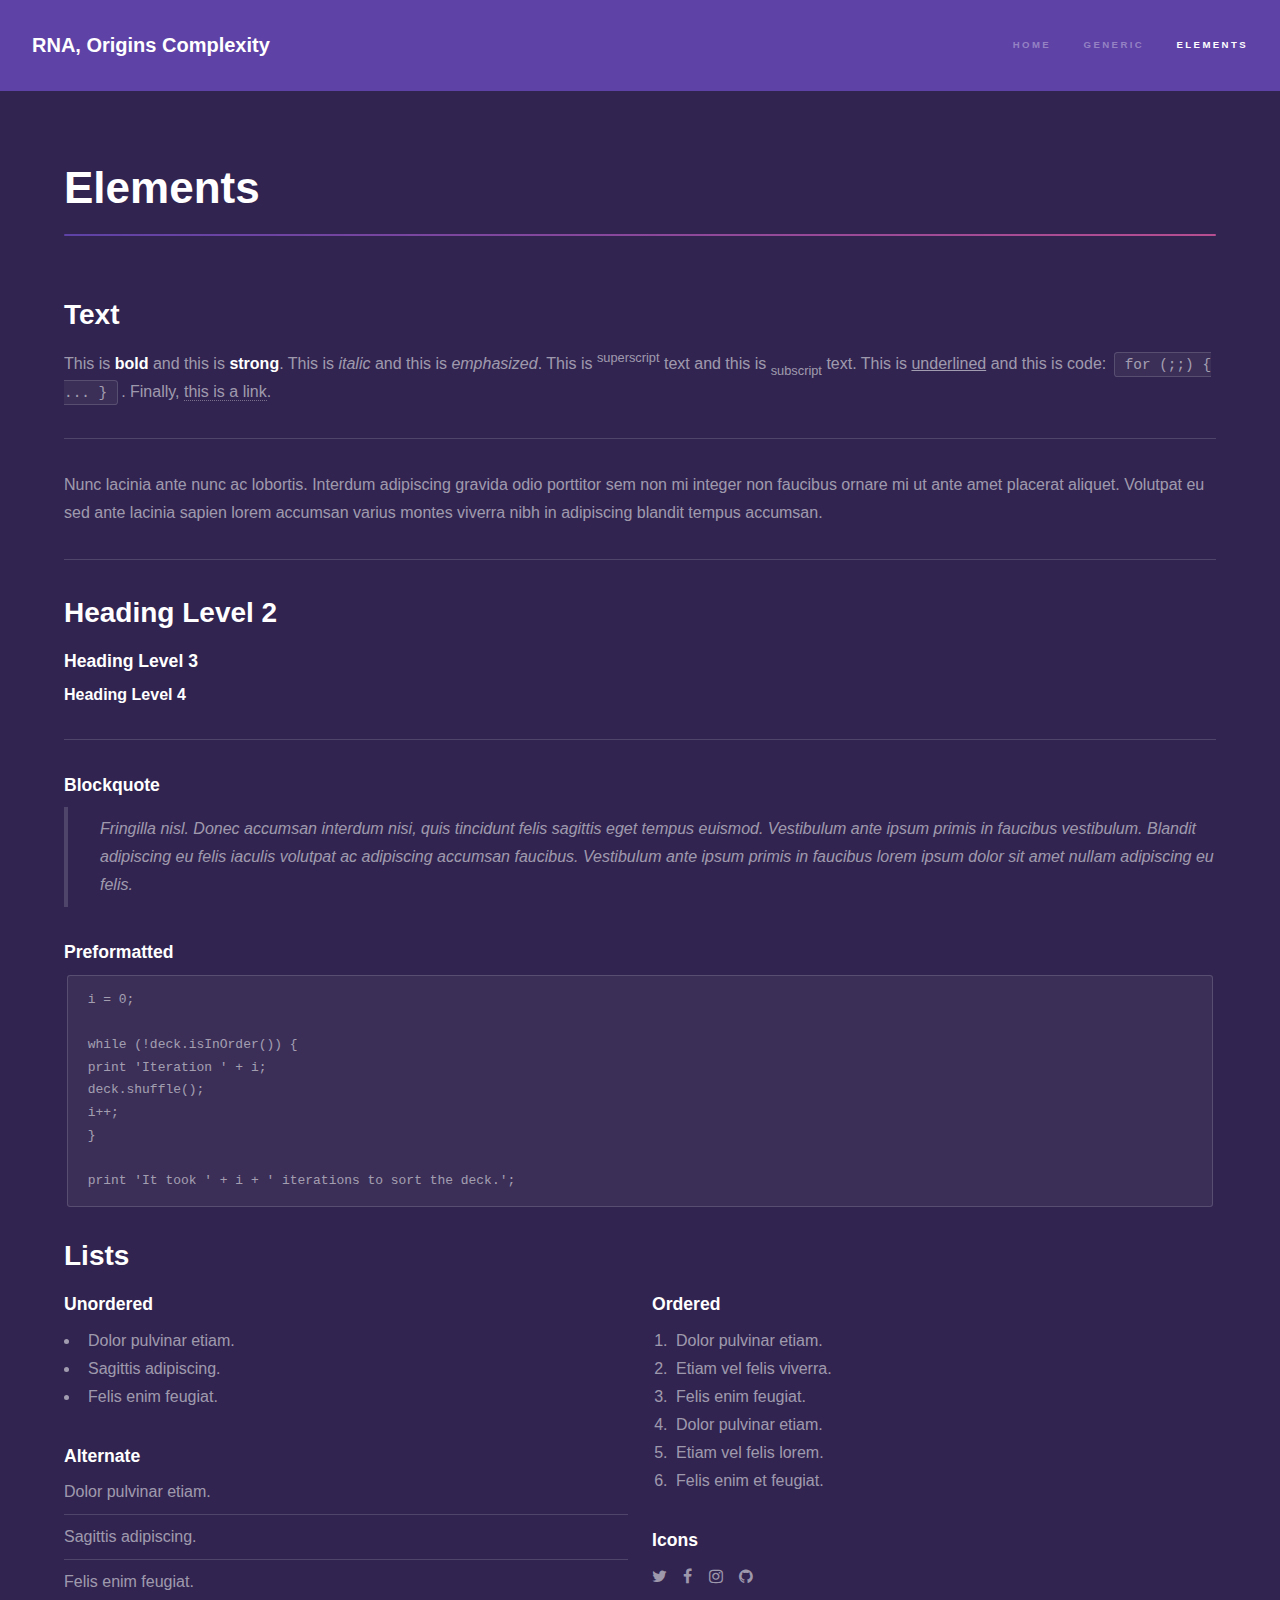
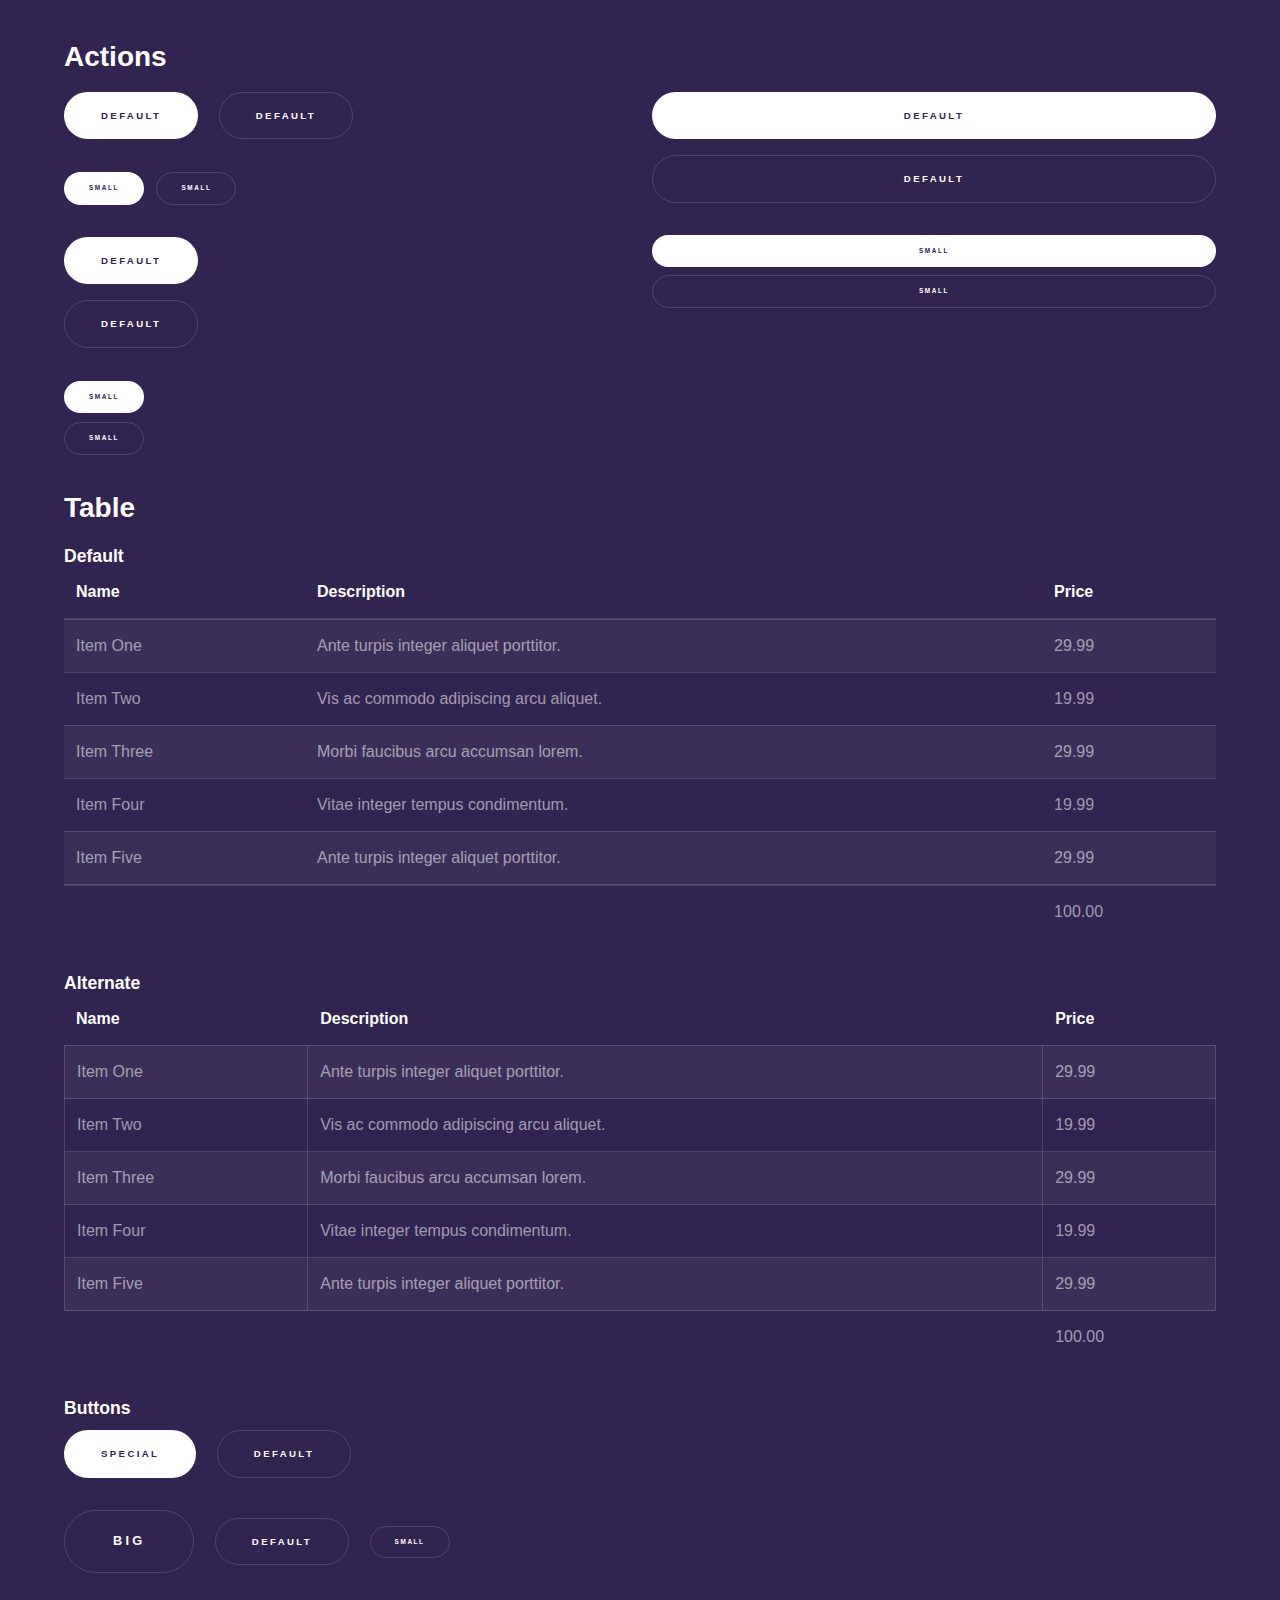
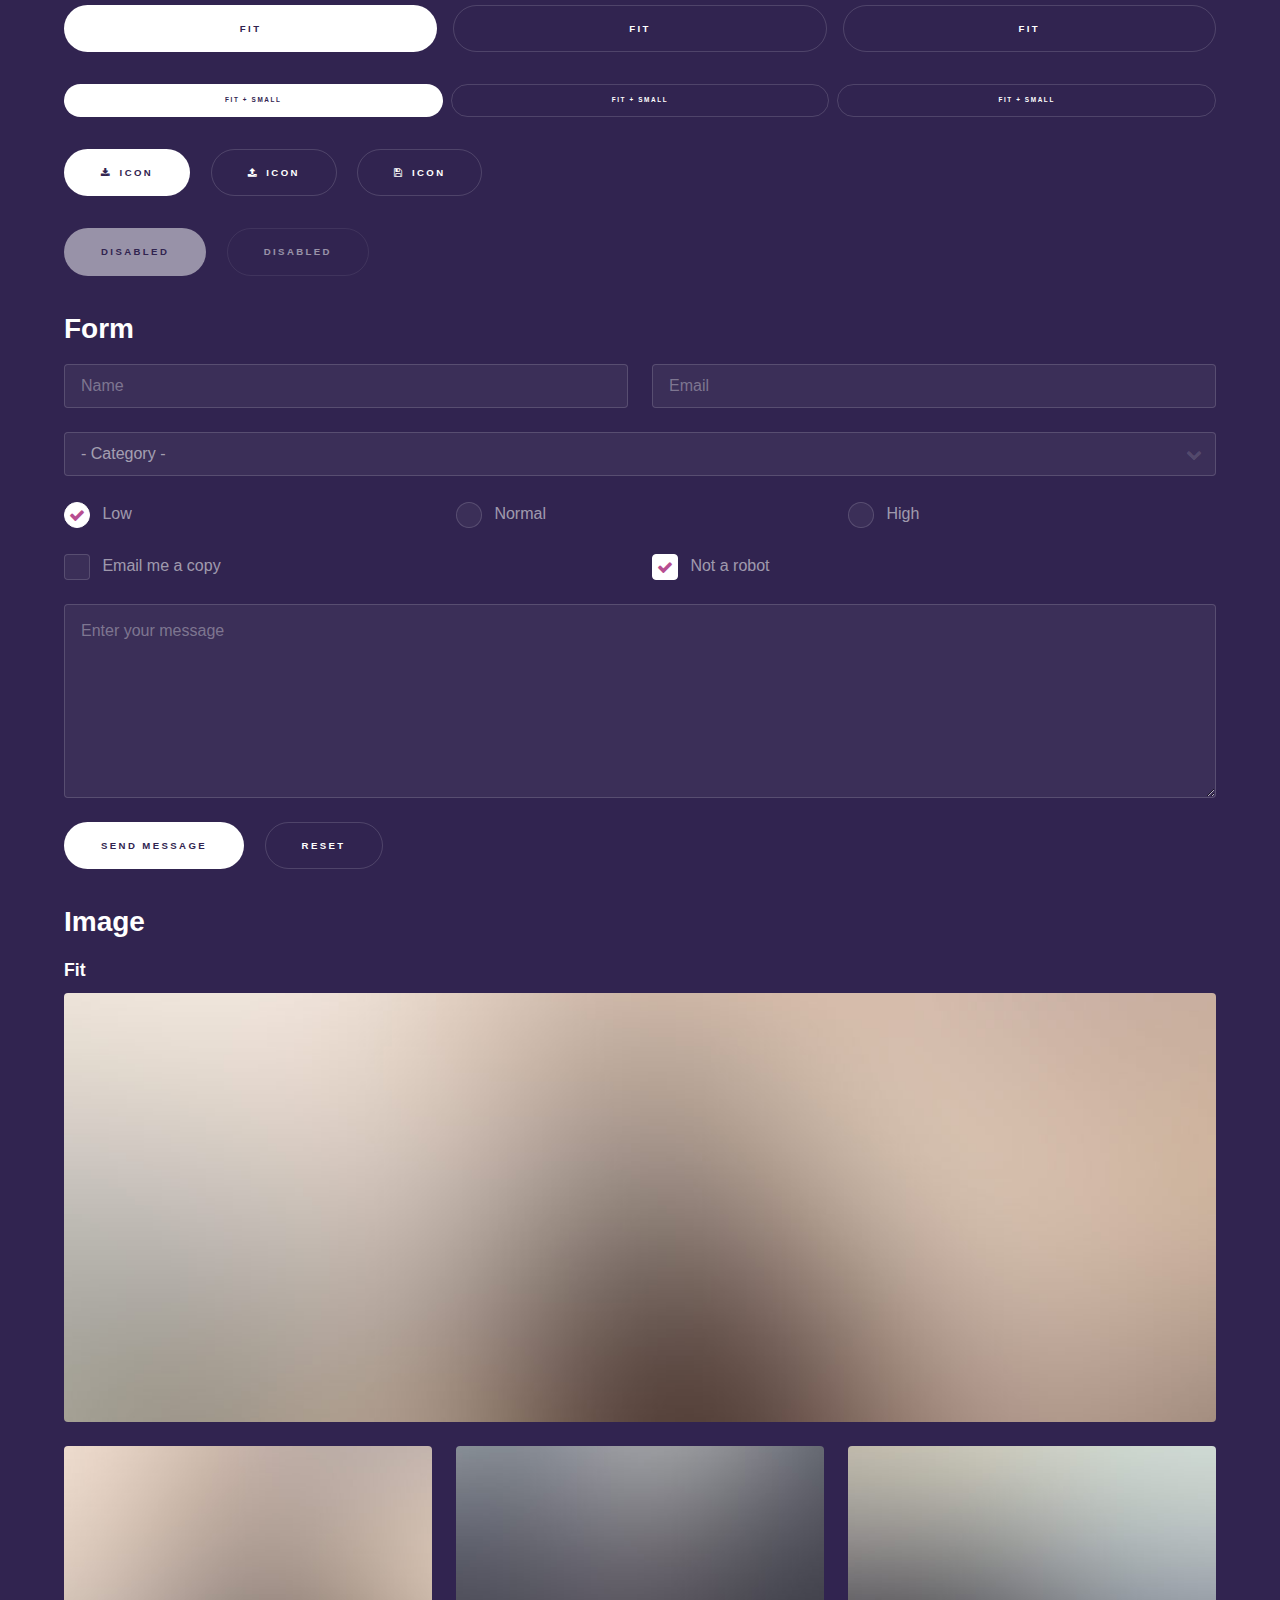
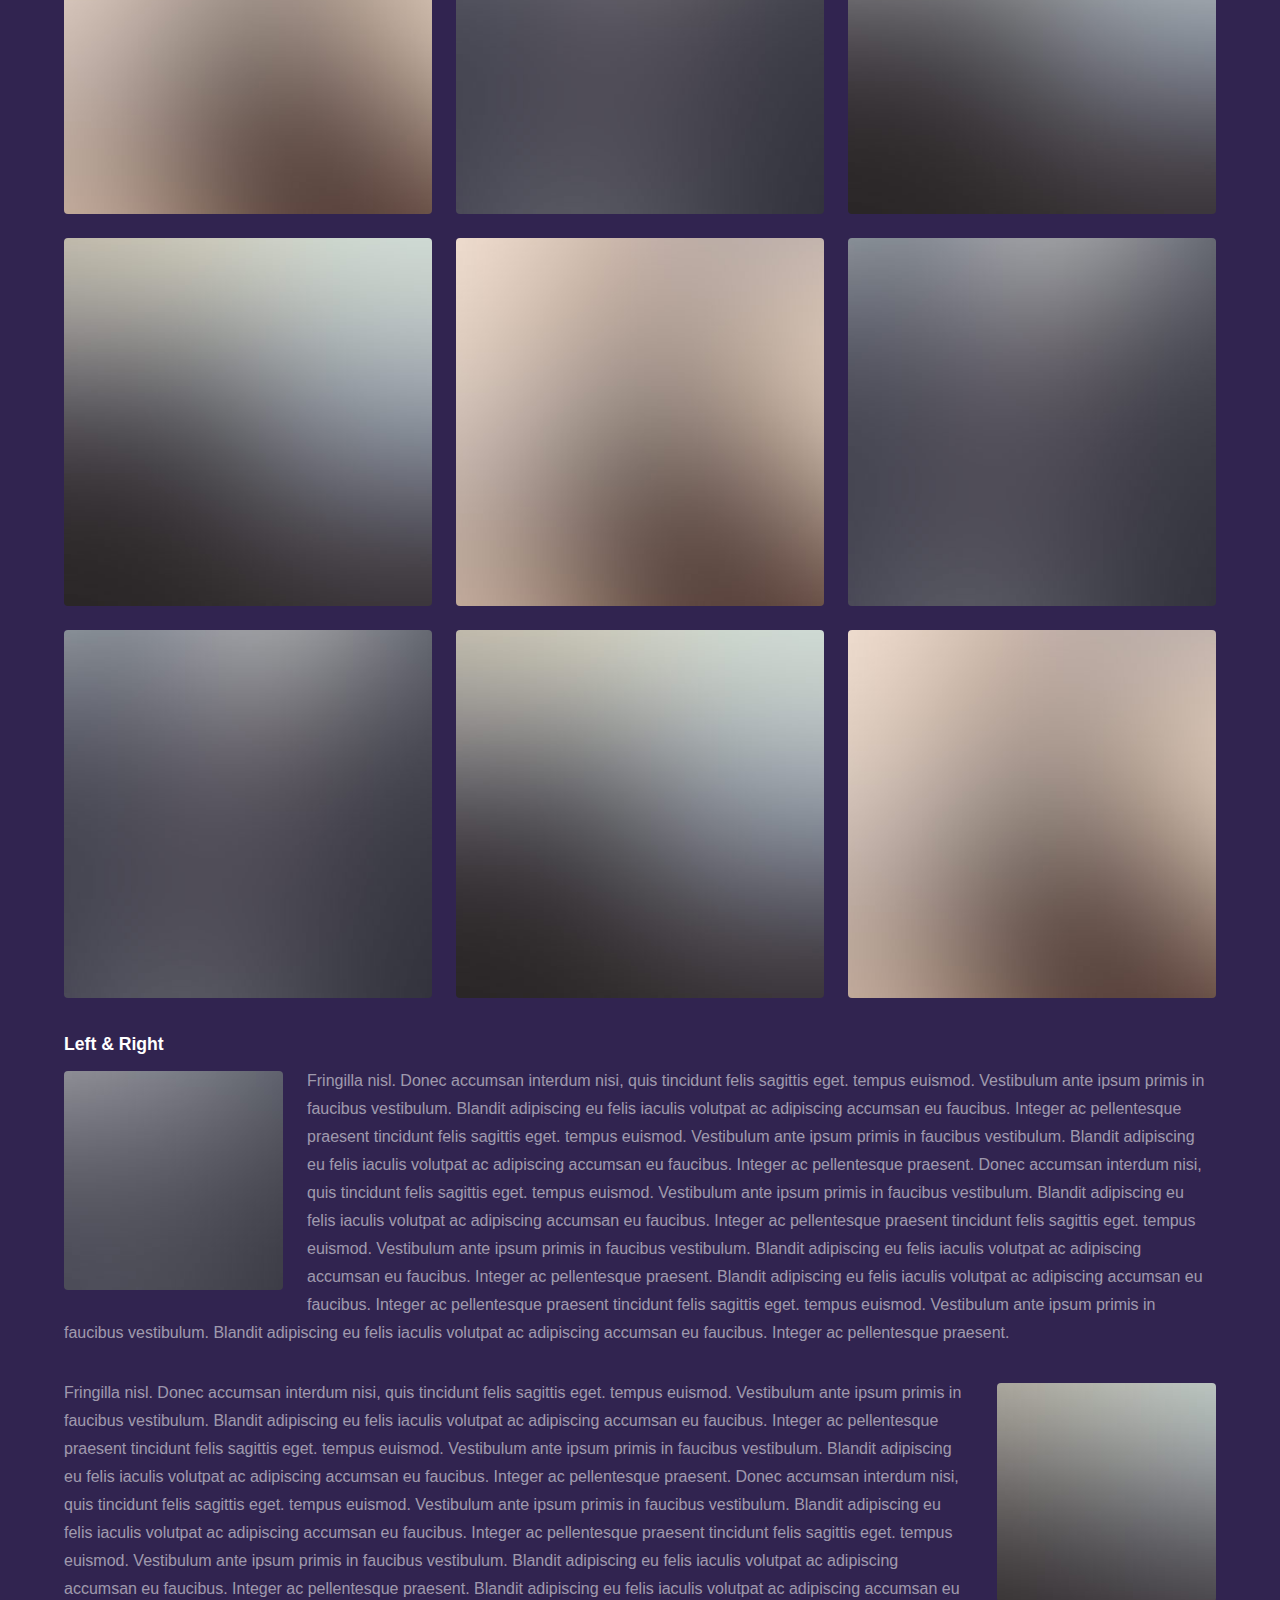
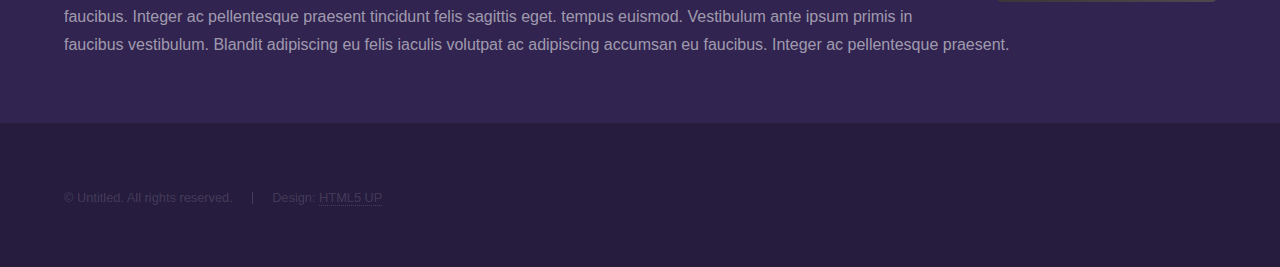
==== commit 850e3f3b: "Update elements.html" ====
--- a/elements.html
+++ b/elements.html
@@ -6,7 +6,7 @@
 -->
 <html>
 	<head>
-		<title>Elements - Hyperspace by HTML5 UP</title>
+		<title>Supratim Sengupta</title>
 		<meta charset="utf-8" />
 		<meta name="viewport" content="width=device-width, initial-scale=1" />
 		<!--[if lte IE 8]><script src="assets/js/ie/html5shiv.js"></script><![endif]-->
@@ -18,7 +18,7 @@
 
 		<!-- Header -->
 			<header id="header">
-				<a href="index.html" class="title">Hyperspace</a>
+				<a href="index.html" class="title">RNA, Origins Complexity</a>
 				<nav>
 					<ul>
 						<li><a href="index.html">Home</a></li>
@@ -364,4 +364,4 @@
 			<script src="assets/js/main.js"></script>
 
 	</body>
-</html>+</html>
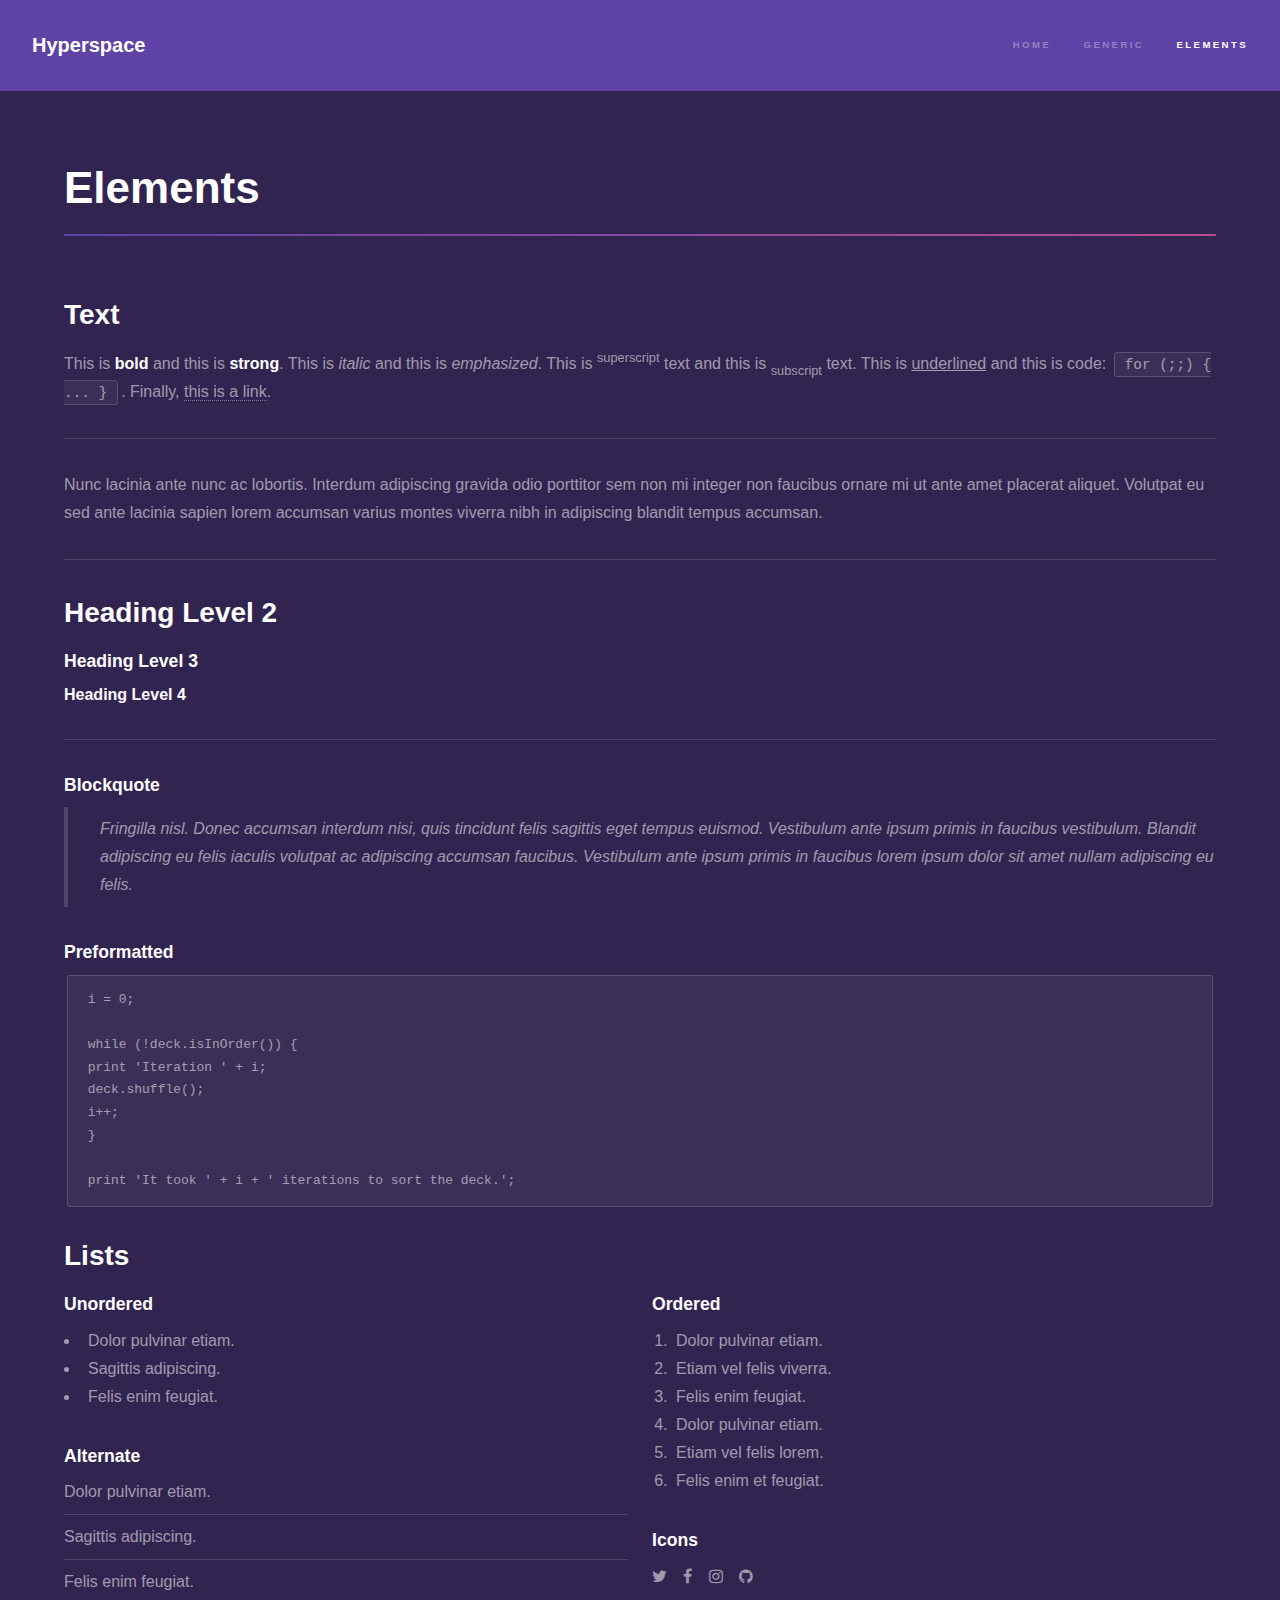
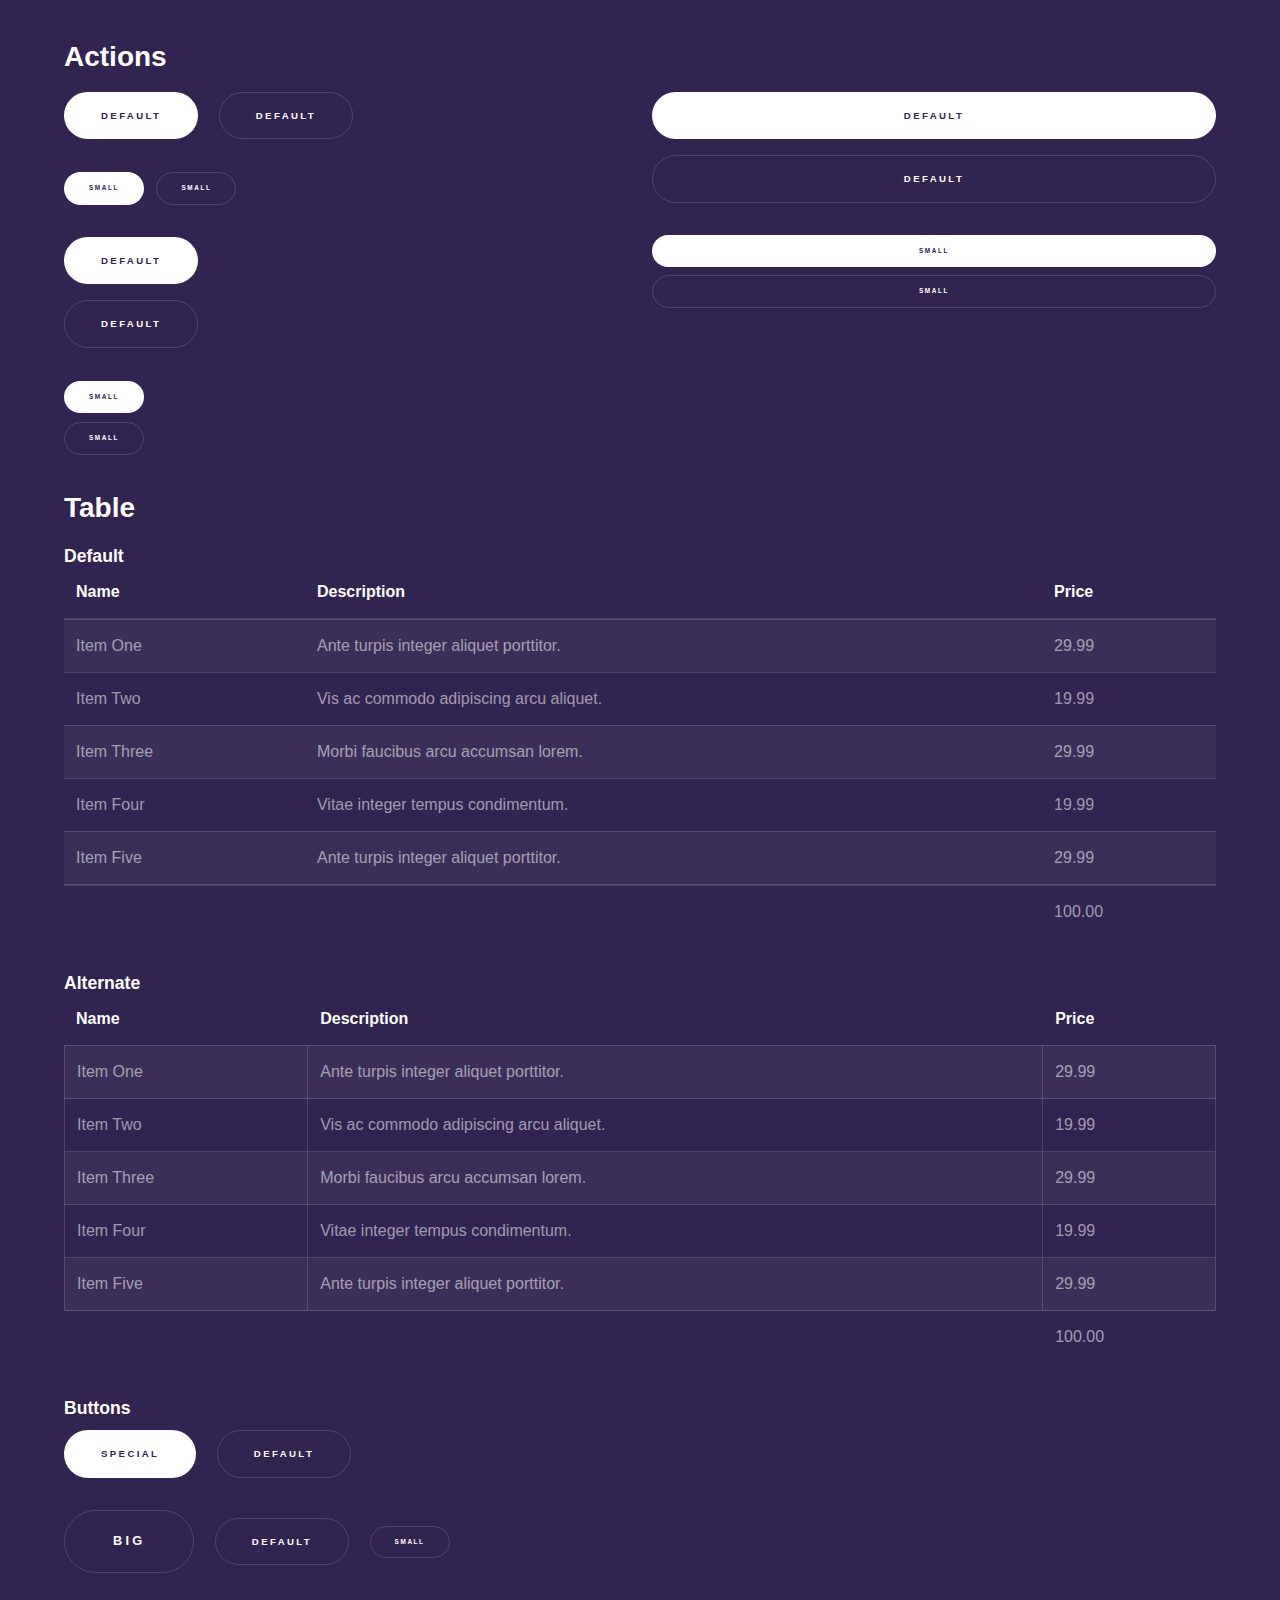
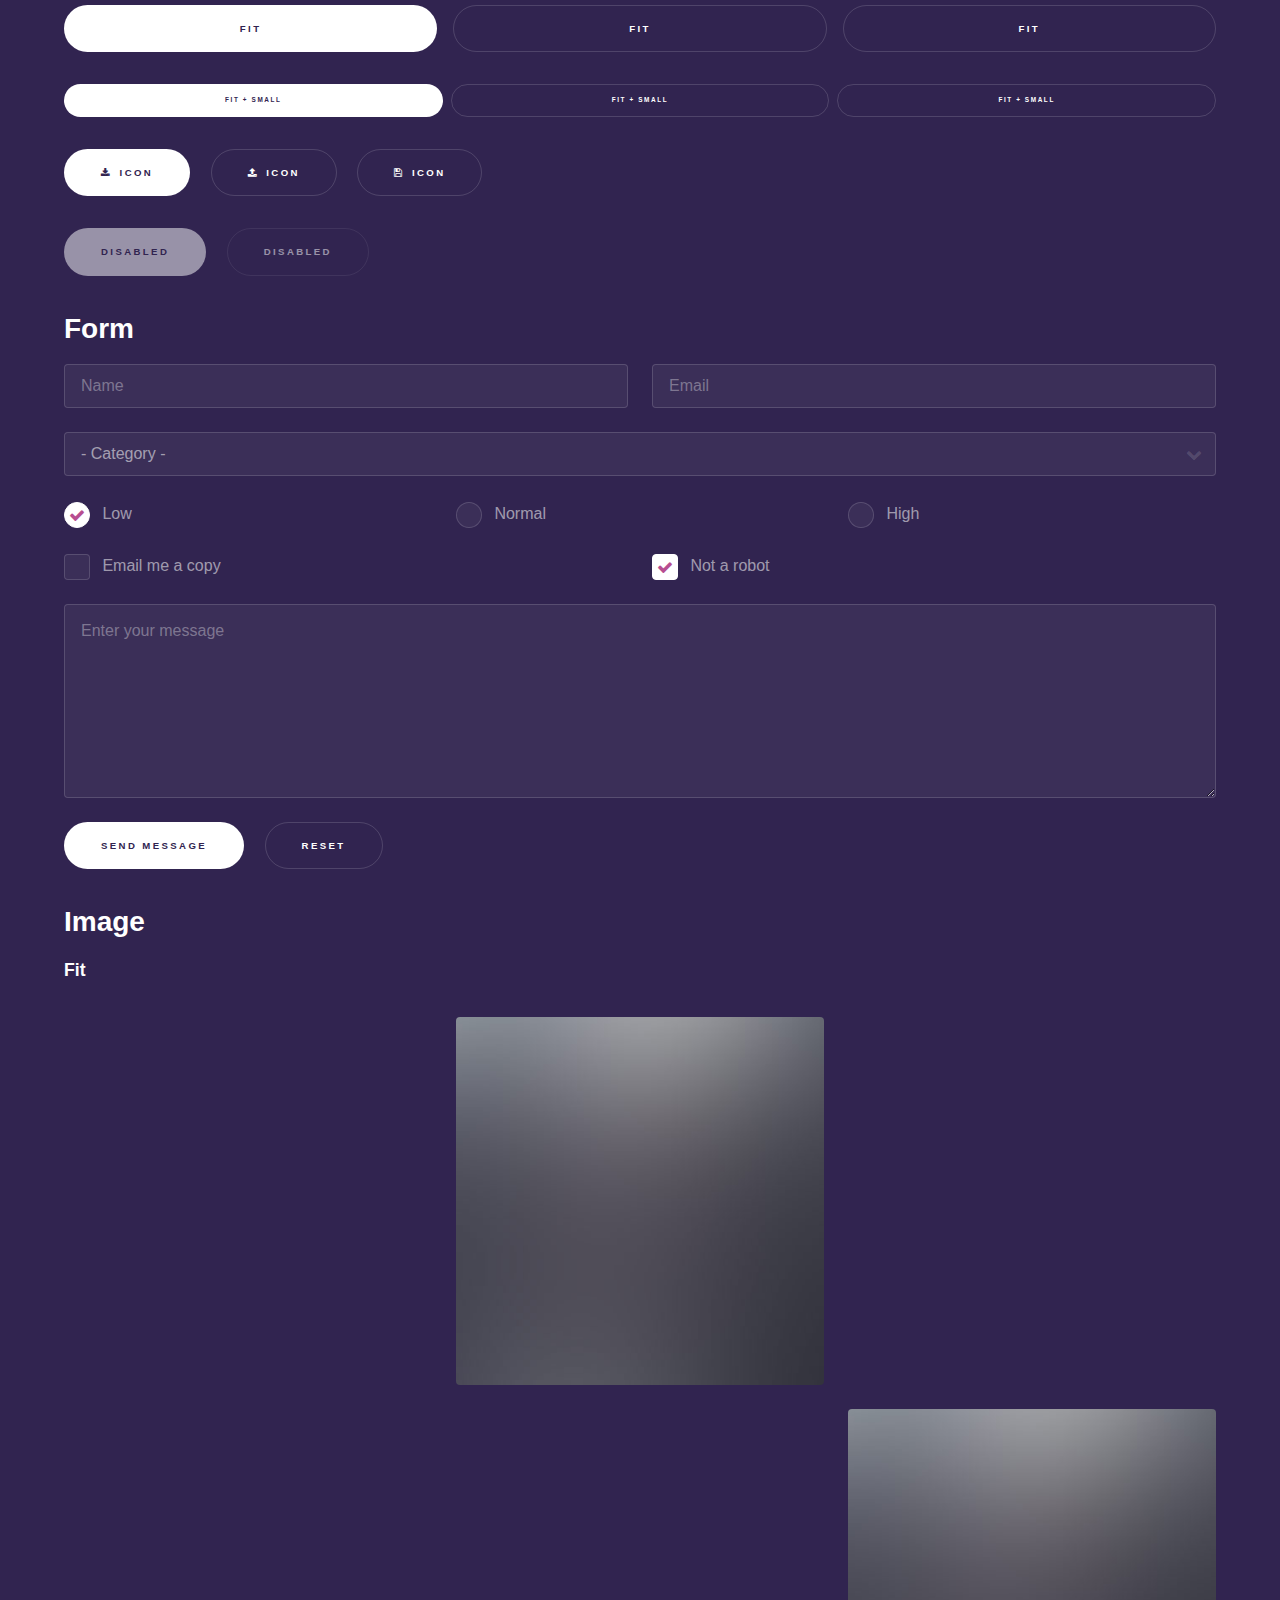
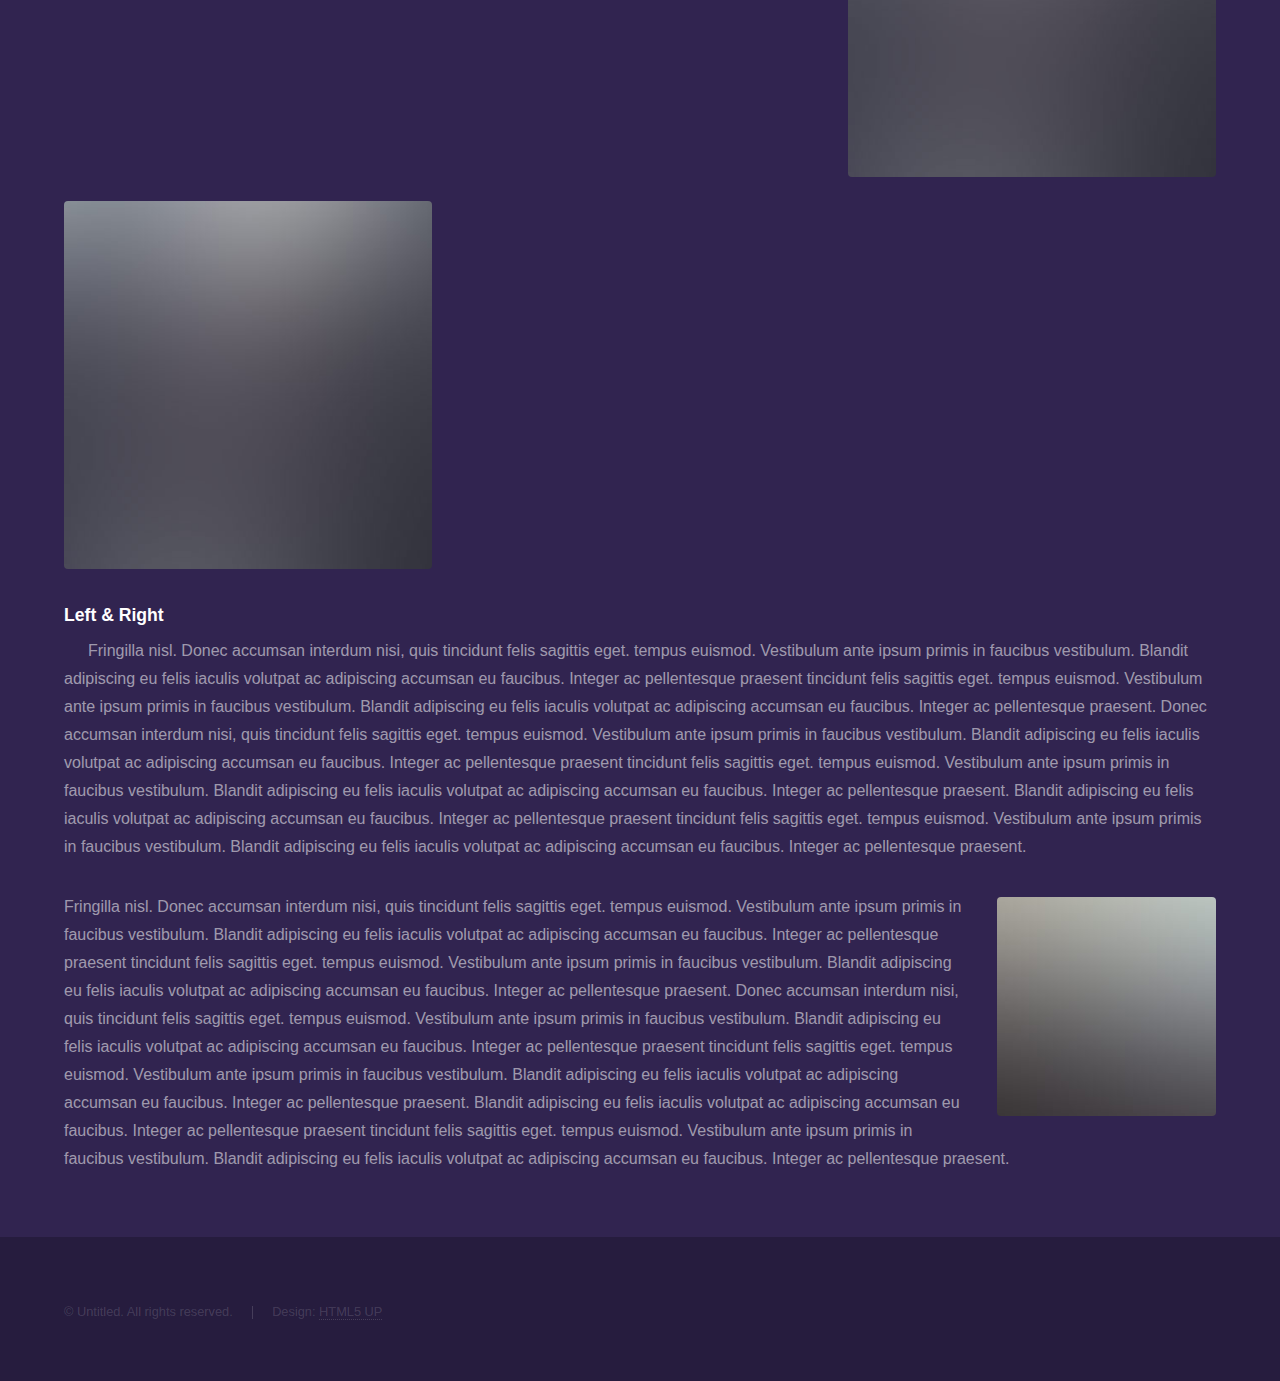
==== commit fe161692: "Update elements.html" ====
--- a/elements.html
+++ b/elements.html
@@ -6,7 +6,7 @@
 -->
 <html>
 	<head>
-		<title>Supratim Sengupta</title>
+		<title>Elements - Hyperspace by HTML5 UP</title>
 		<meta charset="utf-8" />
 		<meta name="viewport" content="width=device-width, initial-scale=1" />
 		<!--[if lte IE 8]><script src="assets/js/ie/html5shiv.js"></script><![endif]-->
@@ -18,7 +18,7 @@
 
 		<!-- Header -->
 			<header id="header">
-				<a href="index.html" class="title">RNA, Origins Complexity</a>
+				<a href="index.html" class="title">Hyperspace</a>
 				<nav>
 					<ul>
 						<li><a href="index.html">Home</a></li>
